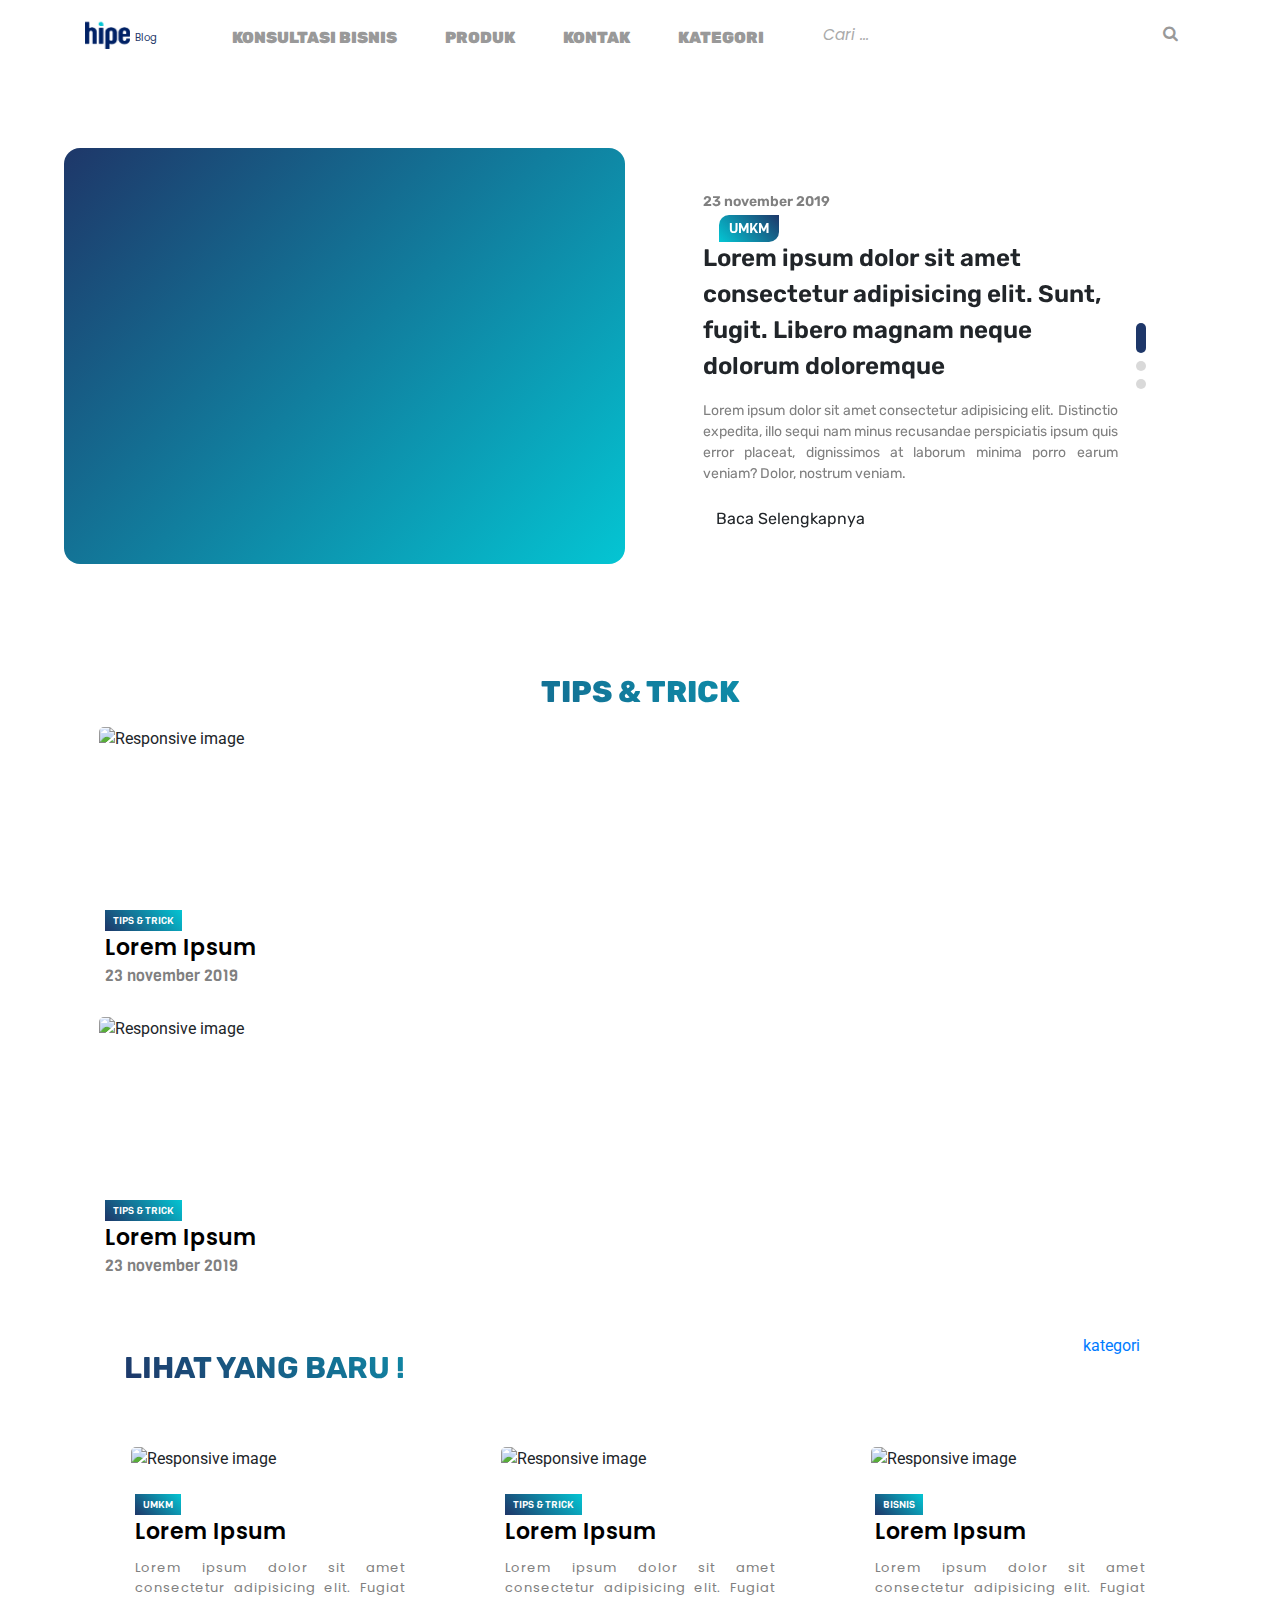
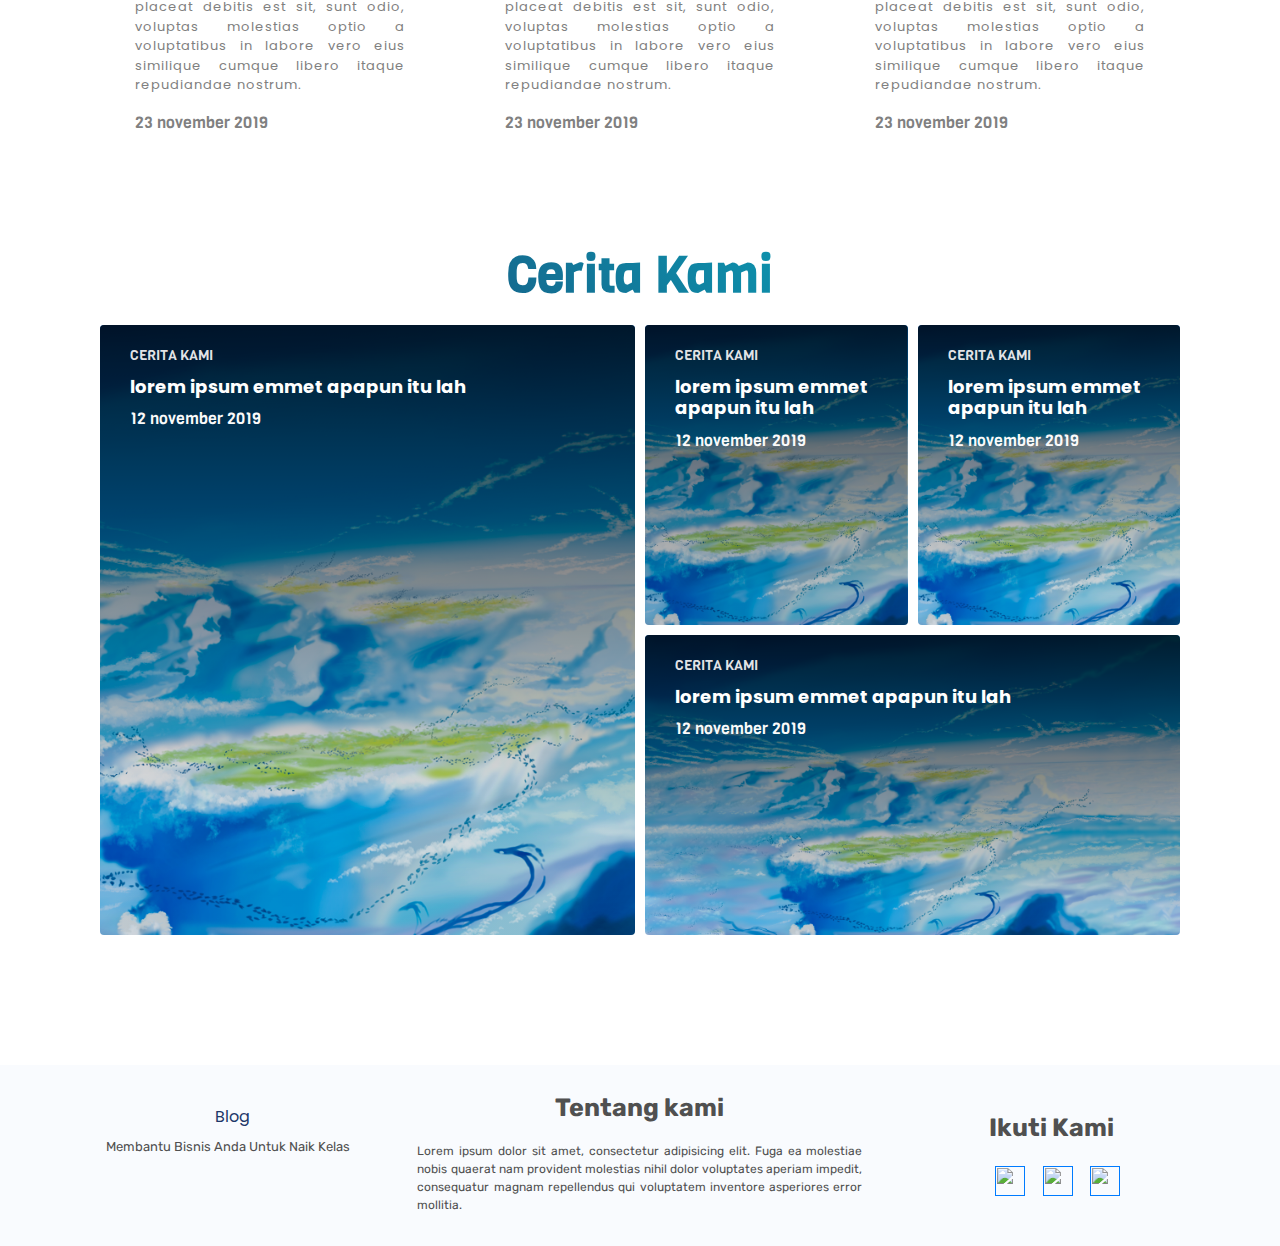
==== index.html @ a01828e9 "Pertama di push" ====
<!DOCTYPE html>
<html lang="en">

<head>
    <!-- Required meta tags -->
    <meta charset="utf-8" />
    <meta name="viewport" content="width=device-width, initial-scale=1, shrink-to-fit=no" /> <!-- Bootstrap CSS -->
    <link rel="stylesheet" href="CSS/bootstrap.min.css">
    <link rel="stylesheet" href="CSS/style.css" />
    <link rel="stylesheet"
        href="https://cdnjs.cloudflare.com/ajax/libs/material-design-icons/3.0.1/iconfont/material-icons.min.css">
    <link rel="stylesheet" href="css/owl.carousel.css">
    <link rel="stylesheet" href="https://stackpath.bootstrapcdn.com/font-awesome/4.7.0/css/font-awesome.min.css">
    <link rel="stylesheet" href="css/aos.css" />

    <title>Hello, world!</title>
</head>

<body>
    <!--Start navbar-->
    <nav class="navbar navbar-expand-lg bg-white fixed-top">
        <div class="container"> <a class="navbar-brand align-self-md-center" href="https://hipe.id/"> <img
                    src="IMG/hipe.id.png" width="45" height="30" class="d-inline-block align-top" alt="" /> <span
                    id="brand">Blog</span> </a> <!-- harus di cross cek-->
            <div class="navbar-toggler" data-toggle="collapse" data-target="#navbarNavDropdown"
                aria-controls="navbarNavDropdown" aria-expanded="false" aria-label="Toggle navigation">
                <div id="nav-icon3"> <span></span> <span></span> <span></span> <span></span> </div>
            </div> <!-- harus di cross cek-->
            <div class="collapse navbar-collapse" id="navbarNavDropdown">
                <ul class="navbar-nav mx-auto order-0 order-lg-0 mt-2">
                    <li class="nav-item"> <a class="nav-link" href="https://hipe.id/contact.html">Konsultasi bisnis
                            <span class="sr-only">(current)</span></a> </li>
                    <li class="nav-item"> <a class="nav-link " href="https://hipe.id/product.html">Produk</a> </li>
                    <li class="nav-item"> <a class="nav-link" href="https://hipe.id/contact.html">Kontak</a> </li>
                    <li class="nav-item dropdown">
                        <div id="navbar"> <a class="nav-link menu" href="#" id="navbarDropdownMenuLink " role="button"
                                data-toggle="dropdown" aria-haspopup="true" aria-expanded="false">Kategori </a>
                            <div class="dropdown-menu rounded-0 dropdown-menu-left"
                                aria-labelledby="navbarDropdownMenuLink"> <a class="dropdown-item"
                                    href="page_not_found.html">Event</a> <a class="dropdown-item"
                                    href="page_not_found.html">Cerita Kami</a> <a class="dropdown-item"
                                    href="page_not_found.html">Umkm</a> <a class="dropdown-item"
                                    href="page.html">Bisnis</a> <a class="dropdown-item"
                                    href="page_not_found.html">keuangan</a> <a class="dropdown-item"
                                    href="page_not_found.html">legal</a> <a class="dropdown-item"
                                    href="page_not_found.html">Digital</a> <a class="dropdown-item"
                                    href="page_not_found.html">tips & trick</a> </div>
                        </div>
                    </li>
                </ul>
                <form>
                    <div class="p-1 rounded rounded-pill ml-lg-n5 order-1 order-lg-0 " id="search">
                        <div class="input-group"> <input type="search" placeholder="Cari ..."
                                aria-describedby="button-addon1" class="form-control border-0 bg-white">
                            <div class="input-group-append"> <button id="button-addon1" type="submit"
                                    class="btn btn-link text-primary"><i class="fa fa-search"></i></button> </div>
                        </div>
                    </div>
                </form>
            </div>
        </div>
    </nav>
    <!--End Navbar-->
    <!--Return to top--> <a href="javascript:" id="return-to-top"><i class="fa fa-sort-up"></i></a>
    <!--end to top-->
    <!--Start Carousel-->
    <div class="contener">
        <div class="row">
            <div class="col-md-12">
                <div class="slider slid ml-lg-5 ml-md-5 mr-lg-5 mr-md-5 mt-0 py-lg-5">
                    <div class="row" id="tengah">
                        <div class="col-md-6 ml-lg-5 ml-md-5">
                            <!--Gambar-->
                            <div class="imgContainer ml-lg-n5 mt-lg-0 mt-md-0 ml-md-n5 mt-n5">
                                <div class="image"> <img src="img/Avatar.png" alt=""> </div>
                                <div class="image"> <img src="img/Avatar Blue.png" alt=""> </div>
                                <div class="image"> <img src="img/Logo.png" alt=""> </div>
                            </div>
                        </div>
                        <div class="col-md-5 ">
                            <!--carousel-->
                            <div id="productSlider" class="carousel slide carousel-slide pr-lg-5 py-lg-0 py-4 "
                                data-ride="carousel">
                                <div class="carousel-inner">
                                    <div class="carousel-item active" data-interval="3000">
                                        <!--content-->
                                        <div class="content">
                                            <div class="date"> 23 november 2019 </div> <a href="#"
                                                class="category ml-3"> Umkm </a>
                                            <div class="title"> Lorem ipsum dolor sit amet consectetur adipisicing elit.
                                                Sunt, fugit. Libero magnam neque dolorum doloremque </div>
                                            <div class="desc"> Lorem ipsum dolor sit amet consectetur adipisicing elit.
                                                Distinctio expedita, illo sequi nam minus recusandae perspiciatis ipsum
                                                quis error placeat, dignissimos at laborum minima porro earum veniam?
                                                Dolor, nostrum veniam. </div>
                                        </div>
                                        <div class="d-flex"> <button class="btn readMoreBtn">Baca Selengkapnya</button>
                                        </div>
                                    </div>
                                    <div class="carousel-item " data-interval="3000">
                                        <!--content-->
                                        <div class="content">
                                            <div class="date"> 23 november 2019 </div> <a href="#" class="category">
                                                Cerita kami </a>
                                            <div class="title"> lorem ipsum </div>
                                            <div class="desc"> Lorem ipsum dolor sit amet consectetur adipisicing elit.
                                                Distinctio expedita, illo sequi nam minus recusandae perspiciatis ipsum
                                                quis error placeat, dignissimos at laborum minima porro earum veniam?
                                                Dolor, nostrum veniam. </div>
                                        </div>
                                        <div class="d-flex"> <button class="btn readMoreBtn">Baca Selengkapnya</button>
                                        </div>
                                    </div>
                                    <div class="carousel-item" data-interval="3000">
                                        <!--content-->
                                        <div class="content">
                                            <div class="date"> 23 november 2019 </div> <a href="#" class="category">
                                                tips & trick </a>
                                            <div class="title"> lorem ipsum </div>
                                            <div class="desc"> Lorem ipsum dolor sit amet consectetur adipisicing elit.
                                                Distinctio expedita, illo sequi nam minus recusandae perspiciatis ipsum
                                                quis error placeat, dignissimos at laborum minima porro earum veniam?
                                                Dolor, nostrum veniam. </div>
                                        </div>
                                        <div class="d-flex"> <button class="btn readMoreBtn">Baca Selengkapnya</button>
                                        </div>
                                    </div>
                                </div>
                                <ol class="carousel-indicators indicators">
                                    <li data-target="#productSlider" data-slide-to="0" class="active"></li>
                                    <li data-target="#productSlider" data-slide-to="1"></li>
                                    <li data-target="#productSlider" data-slide-to="2"></li>
                                </ol>
                            </div>
                        </div>
                    </div>
                </div>
            </div>
        </div>
    </div>
    <!--End Carousel-->
    <!--Tips & Trick-->
    <div class="container">
        <div class="row mt-3">
            <div class="col">
                <h1 id="tips">Tips & Trick</h1>
            </div>
        </div>
        <div class="row ">
            <div class="owl-carousel">
                <div class="col">
                    <div class="card border-0 mt-4 mb-2 mx-auto" style="width: 18rem;"> <img src="img/Avatar Blue.png"
                            class="card-img-top rounded" style=" height: 160px;" alt="Responsive image">
                        <div class="card-body">
                            <div class="row">
                                <div class="container"> <a href="#" class="category">Tips & Trick</a> </div>
                            </div>
                            <div class="row">
                                <div class="container"> <a href="#" class="judul mt-2">Lorem Ipsum</a>
                                    <!--<p class="des" max="55">Lorem ipsum dolor sit amet consectetur adipisicing elit. Fugiat placeat debitis est sit, sunt odio, voluptas molestias optio a voluptatibus in labore vero eius similique cumque libero itaque repudiandae nostrum. </p>-->
                                </div>
                            </div>
                            <div class="row">
                                <div class="col">
                                    <div class="tanggal">23 november 2019</div>
                                </div>
                            </div>
                        </div>
                    </div>
                </div>
                <div class="col">
                    <div class="card border-0 mt-4 mx-auto" style="width: 18rem;"> <img src="img/1006753.png"
                            class="card-img-top rounded" style=" height: 160px;" alt="Responsive image">
                        <div class="card-body">
                            <div class="row">
                                <div class="container"> <a href="#" class="category">Tips & Trick</a> </div>
                            </div>
                            <div class="row">
                                <div class="container"> <a href="#" class="judul mt-2">Lorem Ipsum</a>
                                    <!--<p class="des" max="55">Lorem ipsum dolor sit amet consectetur adipisicing elit. Fugiat placeat debitis est sit, sunt odio, voluptas molestias optio a voluptatibus in labore vero eius similique cumque libero itaque repudiandae nostrum. </p>-->
                                </div>
                            </div>
                            <div class="row">
                                <div class="col">
                                    <div class="tanggal">23 november 2019</div>
                                </div>
                            </div>
                        </div>
                    </div>
                </div>
            </div>
        </div>
    </div>
    <!--Start Artikel Terbaru-->
    <!--Artikel Terbaru-->
    <div class="bungkus mt-n5">
        <div class="container">
            <div class="row ml-md-4 ">
                <div class="col-md-6 col-sm-12">
                    <h1 id="baru" style="text-transform:uppercase">Lihat Yang baru !</h1>
                </div>
            </div>
            <div class="row mr-md-4">
                <div class="col-md-6 offset-md-6 col-sm-12 ">
                    <ul class="nav justify-content-end " id="terbaru" role="tablist">
                        <li class="nav-item dropdown "> <a class="nav-link" id="navbarDropdown" data-toggle="dropdown"
                                href="#" role="button" aria-haspopup="true" aria-expanded="false"> kategori </a>
                            <div class="dropdown-menu dropdown-menu-right rounded-0" aria-labelledby="navbarDropdown">
                                <a class="dropdown-item" data-toggle="tab" id="all-drop" href="#all" role="tab"
                                    aria-selected="true">All</a> <a class="dropdown-item" data-toggle="tab"
                                    id="event-drop" href="#event" role="tab" aria-selected="false">Event</a> <a
                                    class="dropdown-item" data-toggle="tab" id="cerita-drop" href="#cerita-kami"
                                    role="tab" aria-selected="false">Cerita Kami</a> <a class="dropdown-item"
                                    data-toggle="tab" id="umkm-drop" href="#umkm" role="tab"
                                    aria-selected="false">Umkm</a> <a class="dropdown-item" data-toggle="tab"
                                    id="bisnis-drop" href="#bisnis" role="tab" aria-selected="false">Bisnis</a> <a
                                    class="dropdown-item" data-toggle="tab" id="keuangan-drop" href="#keuangan"
                                    role="tab" aria-selected="false">keuangan</a> <a class="dropdown-item"
                                    data-toggle="tab" id="legal-drop" href="#legal" role="tab"
                                    aria-selected="false">legal</a> <a class="dropdown-item" data-toggle="tab"
                                    id="digital-drop" href="#digital" role="tab" aria-selected="false">Digital</a> <a
                                    class="dropdown-item" data-toggle="tab" id="tips-drop" href="#tips-trick" role="tab"
                                    aria-selected="false">tips & trick</a> </div>
                        </li>
                    </ul>
                </div>
            </div>
            <div class="row no-gutters">
                <div class="tab-content" id="pills-tabContent">
                    <div class="tab-pane fade show active" id="all" role="tabpanel">
                        <div class="card-deck mt-5 mx-sm-auto">
                            <div class="col-lg-4 col-md-12 col-sm-12 mt-5 mt-lg-0">
                                <div class="card border-0 mt-sm-5" data-aos="fade-up"
                                    data-aos-anchor-placement="top-bottom"> <img src="img/1006753.png"
                                        class="card-img-top rounded" alt="Responsive image">
                                    <div class="card-body">
                                        <div class="row">
                                            <div class="container"> <a href="#" class="category">UMKM</a> </div>
                                        </div>
                                        <div class="row">
                                            <div class="container"> <a href="#" class="judul mt-2">Lorem Ipsum</a>
                                                <p class="deskripsi" max="55">Lorem ipsum dolor sit amet consectetur
                                                    adipisicing elit. Fugiat placeat debitis est sit, sunt odio,
                                                    voluptas molestias optio a voluptatibus in labore vero eius
                                                    similique cumque libero itaque repudiandae nostrum. </p>
                                            </div>
                                        </div>
                                        <div class="row">
                                            <div class="col">
                                                <div class="tanggal">23 november 2019</div>
                                            </div>
                                        </div>
                                    </div>
                                </div>
                            </div>
                            <div class="col-lg-4 col-md-12 col-sm-12 mt-5 mt-lg-0">
                                <div class="card border-0 mt-sm-5" data-aos="fade-up"
                                    data-aos-anchor-placement="top-bottom"> <img src="img/1006753.png"
                                        class="card-img-top rounded" alt="Responsive image">
                                    <div class="card-body">
                                        <div class="row">
                                            <div class="container"> <a href="#" class="category">Tips & Trick</a> </div>
                                        </div>
                                        <div class="row">
                                            <div class="container"> <a href="#" class="judul mt-2">Lorem Ipsum</a>
                                                <p class="deskripsi" max="55">Lorem ipsum dolor sit amet consectetur
                                                    adipisicing elit. Fugiat placeat debitis est sit, sunt odio,
                                                    voluptas molestias optio a voluptatibus in labore vero eius
                                                    similique cumque libero itaque repudiandae nostrum. </p>
                                            </div>
                                        </div>
                                        <div class="row">
                                            <div class="col">
                                                <div class="tanggal">23 november 2019</div>
                                            </div>
                                        </div>
                                    </div>
                                </div>
                            </div>
                            <div class="col-lg-4 col-md-12 col-sm-12 mt-5 mt-lg-0">
                                <div class="card border-0 mt-sm-5" data-aos="fade-up"
                                    data-aos-anchor-placement="top-bottom"> <img src="img/1006753.png"
                                        class="card-img-top rounded" alt="Responsive image">
                                    <div class="card-body">
                                        <div class="row">
                                            <div class="container"> <a href="#" class="category">BISNIS</a> </div>
                                        </div>
                                        <div class="row">
                                            <div class="container"> <a href="#" class="judul mt-2">Lorem Ipsum</a>
                                                <p class="deskripsi" max="55">Lorem ipsum dolor sit amet consectetur
                                                    adipisicing elit. Fugiat placeat debitis est sit, sunt odio,
                                                    voluptas molestias optio a voluptatibus in labore vero eius
                                                    similique cumque libero itaque repudiandae nostrum. </p>
                                            </div>
                                        </div>
                                        <div class="row">
                                            <div class="col">
                                                <div class="tanggal">23 november 2019</div>
                                            </div>
                                        </div>
                                    </div>
                                </div>
                            </div>
                        </div>
                    </div>
                    <div class="tab-pane fade" id="event" role="tabpanel">
                        <div class="card-deck mt-5 mx-sm-auto mx-md-auto">
                            <div class="col-lg-4 col-md-12 col-sm-12 mt-5 mt-lg-0">
                                <div class="card border-0 mt-sm-5" data-aos="fade-up"
                                    data-aos-anchor-placement="top-bottom"> <img src="img/1006753.png"
                                        class="card-img-top rounded" alt="Responsive image">
                                    <div class="card-body">
                                        <div class="row">
                                            <div class="container"> <a href="#" class="category">Event</a> </div>
                                        </div>
                                        <div class="row">
                                            <div class="container"> <a href="#" class="judul mt-2">Lorem Ipsum</a>
                                                <p class="deskripsi" max="55">Lorem ipsum dolor sit amet consectetur
                                                    adipisicing elit. Fugiat placeat debitis est sit, sunt odio,
                                                    voluptas molestias optio a voluptatibus in labore vero eius
                                                    similique cumque libero itaque repudiandae nostrum. </p>
                                            </div>
                                        </div>
                                        <div class="row">
                                            <div class="col">
                                                <div class="tanggal">23 november 2019</div>
                                            </div>
                                        </div>
                                    </div>
                                </div>
                            </div>
                            <div class="col-lg-4 col-md-12 col-sm-12 mt-5 mt-lg-0">
                                <div class="card border-0 mt-sm-5" data-aos="fade-up"
                                    data-aos-anchor-placement="top-bottom"> <img src="img/1006753.png"
                                        class="card-img-top rounded" alt="Responsive image">
                                    <div class="card-body">
                                        <div class="row">
                                            <div class="container"> <a href="#" class="category">Event</a> </div>
                                        </div>
                                        <div class="row">
                                            <div class="container"> <a href="#" class="judul mt-2">Lorem Ipsum</a>
                                                <p class="deskripsi" max="55">Lorem ipsum dolor sit amet consectetur
                                                    adipisicing elit. Fugiat placeat debitis est sit, sunt odio,
                                                    voluptas molestias optio a voluptatibus in labore vero eius
                                                    similique cumque libero itaque repudiandae nostrum. </p>
                                            </div>
                                        </div>
                                        <div class="row">
                                            <div class="col">
                                                <div class="tanggal">23 november 2019</div>
                                            </div>
                                        </div>
                                    </div>
                                </div>
                            </div>
                            <div class="col-lg-4 col-md-12 col-sm-12 mt-5 mt-lg-0">
                                <div class="card border-0 mt-sm-5" data-aos="fade-up"
                                    data-aos-anchor-placement="top-bottom"> <img src="img/1006753.png"
                                        class="card-img-top rounded" alt="Responsive image">
                                    <div class="card-body">
                                        <div class="row">
                                            <div class="container"> <a href="#" class="category">Event</a> </div>
                                        </div>
                                        <div class="row">
                                            <div class="container"> <a href="#" class="judul mt-2">Lorem Ipsum</a>
                                                <p class="deskripsi" max="55">Lorem ipsum dolor sit amet consectetur
                                                    adipisicing elit. Fugiat placeat debitis est sit, sunt odio,
                                                    voluptas molestias optio a voluptatibus in labore vero eius
                                                    similique cumque libero itaque repudiandae nostrum. </p>
                                            </div>
                                        </div>
                                        <div class="row">
                                            <div class="col">
                                                <div class="tanggal">23 november 2019</div>
                                            </div>
                                        </div>
                                    </div>
                                </div>
                            </div>
                        </div>
                    </div>
                    <div class="tab-pane fade" id="cerita-kami" role="tabpanel">
                        <div class="card-deck mt-5 mx-sm-auto">
                            <div class="col-lg-4 col-md-12 col-sm-12 mt-5 mt-lg-0">
                                <div class="card border-0 mt-sm-5" data-aos="fade-up"
                                    data-aos-anchor-placement="top-bottom"> <img src="img/1006753.png"
                                        class="card-img-top rounded" alt="Responsive image">
                                    <div class="card-body">
                                        <div class="row">
                                            <div class="container"> <a href="#" class="category">Cerita Kami</a> </div>
                                        </div>
                                        <div class="row">
                                            <div class="container"> <a href="#" class="judul mt-2">Lorem Ipsum</a>
                                                <p class="deskripsi" max="55">Lorem ipsum dolor sit amet consectetur
                                                    adipisicing elit. Fugiat placeat debitis est sit, sunt odio,
                                                    voluptas molestias optio a voluptatibus in labore vero eius
                                                    similique cumque libero itaque repudiandae nostrum. </p>
                                            </div>
                                        </div>
                                        <div class="row">
                                            <div class="col">
                                                <div class="tanggal">23 november 2019</div>
                                            </div>
                                        </div>
                                    </div>
                                </div>
                            </div>
                            <div class="col-lg-4 col-md-12 col-sm-12 mt-5 mt-lg-0">
                                <div class="card border-0 mt-sm-5" data-aos="fade-up"
                                    data-aos-anchor-placement="top-bottom"> <img src="img/1006753.png"
                                        class="card-img-top rounded" alt="Responsive image">
                                    <div class="card-body">
                                        <div class="row">
                                            <div class="container"> <a href="#" class="category">Cerita Kami</a> </div>
                                        </div>
                                        <div class="row">
                                            <div class="container"> <a href="#" class="judul mt-2">Lorem Ipsum</a>
                                                <p class="deskripsi" max="55">Lorem ipsum dolor sit amet consectetur
                                                    adipisicing elit. Fugiat placeat debitis est sit, sunt odio,
                                                    voluptas molestias optio a voluptatibus in labore vero eius
                                                    similique cumque libero itaque repudiandae nostrum. </p>
                                            </div>
                                        </div>
                                        <div class="row">
                                            <div class="col">
                                                <div class="tanggal">23 november 2019</div>
                                            </div>
                                        </div>
                                    </div>
                                </div>
                            </div>
                            <div class="col-lg-4 col-md-12 col-sm-12 mt-5 mt-lg-0">
                                <div class="card border-0 mt-sm-5" data-aos="fade-up"
                                    data-aos-anchor-placement="top-bottom"> <img src="img/1006753.png"
                                        class="card-img-top rounded" alt="Responsive image">
                                    <div class="card-body">
                                        <div class="row">
                                            <div class="container"> <a href="#" class="category">Cerita Kami</a> </div>
                                        </div>
                                        <div class="row">
                                            <div class="container"> <a href="#" class="judul mt-2">Lorem Ipsum</a>
                                                <p class="deskripsi" max="55">Lorem ipsum dolor sit amet consectetur
                                                    adipisicing elit. Fugiat placeat debitis est sit, sunt odio,
                                                    voluptas molestias optio a voluptatibus in labore vero eius
                                                    similique cumque libero itaque repudiandae nostrum. </p>
                                            </div>
                                        </div>
                                        <div class="row">
                                            <div class="col">
                                                <div class="tanggal">23 november 2019</div>
                                            </div>
                                        </div>
                                    </div>
                                </div>
                            </div>
                        </div>
                    </div>
                    <div class="tab-pane fade" id="umkm" role="tabpanel">
                        <div class="card-deck mt-5 mx-sm-auto">
                            <div class="col-lg-4 col-md-12 col-sm-12 mt-5 mt-lg-0">
                                <div class="card border-0 mt-sm-5" data-aos="fade-up"
                                    data-aos-anchor-placement="top-bottom"> <img src="img/1006753.png"
                                        class="card-img-top rounded" alt="Responsive image">
                                    <div class="card-body">
                                        <div class="row">
                                            <div class="container"> <a href="#" class="category">umkm</a> </div>
                                        </div>
                                        <div class="row">
                                            <div class="container"> <a href="#" class="judul mt-2">Lorem Ipsum</a>
                                                <p class="deskripsi" max="55">Lorem ipsum dolor sit amet consectetur
                                                    adipisicing elit. Fugiat placeat debitis est sit, sunt odio,
                                                    voluptas molestias optio a voluptatibus in labore vero eius
                                                    similique cumque libero itaque repudiandae nostrum. </p>
                                            </div>
                                        </div>
                                        <div class="row">
                                            <div class="col">
                                                <div class="tanggal">23 november 2019</div>
                                            </div>
                                        </div>
                                    </div>
                                </div>
                            </div>
                            <div class="col-lg-4 col-md-12 col-sm-12 mt-5 mt-lg-0">
                                <div class="card border-0 mt-sm-5" data-aos="fade-up"
                                    data-aos-anchor-placement="top-bottom"> <img src="img/1006753.png"
                                        class="card-img-top rounded" alt="Responsive image">
                                    <div class="card-body">
                                        <div class="row">
                                            <div class="container"> <a href="#" class="category">umkm</a> </div>
                                        </div>
                                        <div class="row">
                                            <div class="container"> <a href="#" class="judul mt-2">Lorem Ipsum</a>
                                                <p class="deskripsi" max="55">Lorem ipsum dolor sit amet consectetur
                                                    adipisicing elit. Fugiat placeat debitis est sit, sunt odio,
                                                    voluptas molestias optio a voluptatibus in labore vero eius
                                                    similique cumque libero itaque repudiandae nostrum. </p>
                                            </div>
                                        </div>
                                        <div class="row">
                                            <div class="col">
                                                <div class="tanggal">23 november 2019</div>
                                            </div>
                                        </div>
                                    </div>
                                </div>
                            </div>
                            <div class="col-lg-4 col-md-12 col-sm-12 mt-5 mt-lg-0">
                                <div class="card border-0 mt-sm-5" data-aos="fade-up"
                                    data-aos-anchor-placement="top-bottom"> <img src="img/1006753.png"
                                        class="card-img-top rounded" alt="Responsive image">
                                    <div class="card-body">
                                        <div class="row">
                                            <div class="container"> <a href="#" class="category">umkm</a> </div>
                                        </div>
                                        <div class="row">
                                            <div class="container"> <a href="#" class="judul mt-2">Lorem Ipsum</a>
                                                <p class="deskripsi" max="55">Lorem ipsum dolor sit amet consectetur
                                                    adipisicing elit. Fugiat placeat debitis est sit, sunt odio,
                                                    voluptas molestias optio a voluptatibus in labore vero eius
                                                    similique cumque libero itaque repudiandae nostrum. </p>
                                            </div>
                                        </div>
                                        <div class="row">
                                            <div class="col">
                                                <div class="tanggal">23 november 2019</div>
                                            </div>
                                        </div>
                                    </div>
                                </div>
                            </div>
                        </div>
                    </div>
                    <div class="tab-pane fade" id="bisnis" role="tabpanel">
                        <div class="card-deck mt-5 mx-sm-auto">
                            <div class="col-lg-4 col-md-12 col-sm-12 mt-5 mt-lg-0">
                                <div class="card border-0 mt-sm-5" data-aos="fade-up"
                                    data-aos-anchor-placement="top-bottom"> <img src="img/1006753.png"
                                        class="card-img-top rounded" alt="Responsive image">
                                    <div class="card-body">
                                        <div class="row">
                                            <div class="container"> <a href="#" class="category">bisnis</a> </div>
                                        </div>
                                        <div class="row">
                                            <div class="container"> <a href="#" class="judul mt-2">Lorem Ipsum</a>
                                                <p class="deskripsi" max="55">Lorem ipsum dolor sit amet consectetur
                                                    adipisicing elit. Fugiat placeat debitis est sit, sunt odio,
                                                    voluptas molestias optio a voluptatibus in labore vero eius
                                                    similique cumque libero itaque repudiandae nostrum. </p>
                                            </div>
                                        </div>
                                        <div class="row">
                                            <div class="col">
                                                <div class="tanggal">23 november 2019</div>
                                            </div>
                                        </div>
                                    </div>
                                </div>
                            </div>
                            <div class="col-lg-4 col-md-12 col-sm-12 mt-5 mt-lg-0">
                                <div class="card border-0 mt-sm-5" data-aos="fade-up"
                                    data-aos-anchor-placement="top-bottom"> <img src="img/1006753.png"
                                        class="card-img-top rounded" alt="Responsive image">
                                    <div class="card-body">
                                        <div class="row">
                                            <div class="container"> <a href="#" class="category">bisnis</a> </div>
                                        </div>
                                        <div class="row">
                                            <div class="container"> <a href="#" class="judul mt-2">Lorem Ipsum</a>
                                                <p class="deskripsi" max="55">Lorem ipsum dolor sit amet consectetur
                                                    adipisicing elit. Fugiat placeat debitis est sit, sunt odio,
                                                    voluptas molestias optio a voluptatibus in labore vero eius
                                                    similique cumque libero itaque repudiandae nostrum. </p>
                                            </div>
                                        </div>
                                        <div class="row">
                                            <div class="col">
                                                <div class="tanggal">23 november 2019</div>
                                            </div>
                                        </div>
                                    </div>
                                </div>
                            </div>
                            <div class="col-lg-4 col-md-12 col-sm-12 mt-5 mt-lg-0">
                                <div class="card border-0 mt-sm-5" data-aos="fade-up"
                                    data-aos-anchor-placement="top-bottom"> <img src="img/1006753.png"
                                        class="card-img-top rounded" alt="Responsive image">
                                    <div class="card-body">
                                        <div class="row">
                                            <div class="container"> <a href="#" class="category">bisnis</a> </div>
                                        </div>
                                        <div class="row">
                                            <div class="container"> <a href="#" class="judul mt-2">Lorem Ipsum</a>
                                                <p class="deskripsi" max="55">Lorem ipsum dolor sit amet consectetur
                                                    adipisicing elit. Fugiat placeat debitis est sit, sunt odio,
                                                    voluptas molestias optio a voluptatibus in labore vero eius
                                                    similique cumque libero itaque repudiandae nostrum. </p>
                                            </div>
                                        </div>
                                        <div class="row">
                                            <div class="col">
                                                <div class="tanggal">23 november 2019</div>
                                            </div>
                                        </div>
                                    </div>
                                </div>
                            </div>
                        </div>
                    </div>
                    <div class="tab-pane fade" id="keuangan" role="tabpanel">
                        <div class="card-deck mt-5 mx-sm-auto">
                            <div class="col-lg-4 col-md-12 col-sm-12 mt-5 mt-lg-0">
                                <div class="card border-0 mt-sm-5" data-aos="fade-up"
                                    data-aos-anchor-placement="top-bottom"> <img src="img/1006753.png"
                                        class="card-img-top rounded" alt="Responsive image">
                                    <div class="card-body">
                                        <div class="row">
                                            <div class="container"> <a href="#" class="category">keuangan</a> </div>
                                        </div>
                                        <div class="row">
                                            <div class="container"> <a href="#" class="judul mt-2">Lorem Ipsum</a>
                                                <p class="deskripsi" max="55">Lorem ipsum dolor sit amet consectetur
                                                    adipisicing elit. Fugiat placeat debitis est sit, sunt odio,
                                                    voluptas molestias optio a voluptatibus in labore vero eius
                                                    similique cumque libero itaque repudiandae nostrum. </p>
                                            </div>
                                        </div>
                                        <div class="row">
                                            <div class="col">
                                                <div class="tanggal">23 november 2019</div>
                                            </div>
                                        </div>
                                    </div>
                                </div>
                            </div>
                            <div class="col-lg-4 col-md-12 col-sm-12 mt-5 mt-lg-0">
                                <div class="card border-0 mt-sm-5" data-aos="fade-up"
                                    data-aos-anchor-placement="top-bottom"> <img src="img/1006753.png"
                                        class="card-img-top rounded" alt="Responsive image">
                                    <div class="card-body">
                                        <div class="row">
                                            <div class="container"> <a href="#" class="category">keuangan</a> </div>
                                        </div>
                                        <div class="row">
                                            <div class="container"> <a href="#" class="judul mt-2">Lorem Ipsum</a>
                                                <p class="deskripsi" max="55">Lorem ipsum dolor sit amet consectetur
                                                    adipisicing elit. Fugiat placeat debitis est sit, sunt odio,
                                                    voluptas molestias optio a voluptatibus in labore vero eius
                                                    similique cumque libero itaque repudiandae nostrum. </p>
                                            </div>
                                        </div>
                                        <div class="row">
                                            <div class="col">
                                                <div class="tanggal">23 november 2019</div>
                                            </div>
                                        </div>
                                    </div>
                                </div>
                            </div>
                            <div class="col-lg-4 col-md-12 col-sm-12 mt-5 mt-lg-0">
                                <div class="card border-0 mt-sm-5" data-aos="fade-up"
                                    data-aos-anchor-placement="top-bottom"> <img src="img/1006753.png"
                                        class="card-img-top rounded" alt="Responsive image">
                                    <div class="card-body">
                                        <div class="row">
                                            <div class="container"> <a href="#" class="category">keuangan</a> </div>
                                        </div>
                                        <div class="row">
                                            <div class="container"> <a href="#" class="judul mt-2">Lorem Ipsum</a>
                                                <p class="deskripsi" max="55">Lorem ipsum dolor sit amet consectetur
                                                    adipisicing elit. Fugiat placeat debitis est sit, sunt odio,
                                                    voluptas molestias optio a voluptatibus in labore vero eius
                                                    similique cumque libero itaque repudiandae nostrum. </p>
                                            </div>
                                        </div>
                                        <div class="row">
                                            <div class="col">
                                                <div class="tanggal">23 november 2019</div>
                                            </div>
                                        </div>
                                    </div>
                                </div>
                            </div>
                        </div>
                    </div>
                    <div class="tab-pane fade" id="legal" role="tabpanel">
                        <div class="card-deck mt-5 mx-sm-auto">
                            <div class="col-lg-4 col-md-12 col-sm-12 mt-5 mt-lg-0">
                                <div class="card border-0 mt-sm-5" data-aos="fade-up"
                                    data-aos-anchor-placement="top-bottom"> <img src="img/1006753.png"
                                        class="card-img-top rounded" alt="Responsive image">
                                    <div class="card-body">
                                        <div class="row">
                                            <div class="container"> <a href="#" class="category">legal</a> </div>
                                        </div>
                                        <div class="row">
                                            <div class="container"> <a href="#" class="judul mt-2">Lorem Ipsum</a>
                                                <p class="deskripsi" max="55">Lorem ipsum dolor sit amet consectetur
                                                    adipisicing elit. Fugiat placeat debitis est sit, sunt odio,
                                                    voluptas molestias optio a voluptatibus in labore vero eius
                                                    similique cumque libero itaque repudiandae nostrum. </p>
                                            </div>
                                        </div>
                                        <div class="row">
                                            <div class="col">
                                                <div class="tanggal">23 november 2019</div>
                                            </div>
                                        </div>
                                    </div>
                                </div>
                            </div>
                            <div class="col-lg-4 col-md-12 col-sm-12 mt-5 mt-lg-0">
                                <div class="card border-0 mt-sm-5" data-aos="fade-up"
                                    data-aos-anchor-placement="top-bottom"> <img src="img/1006753.png"
                                        class="card-img-top rounded" alt="Responsive image">
                                    <div class="card-body">
                                        <div class="row">
                                            <div class="container"> <a href="#" class="category">legal</a> </div>
                                        </div>
                                        <div class="row">
                                            <div class="container"> <a href="#" class="judul mt-2">Lorem Ipsum</a>
                                                <p class="deskripsi" max="55">Lorem ipsum dolor sit amet consectetur
                                                    adipisicing elit. Fugiat placeat debitis est sit, sunt odio,
                                                    voluptas molestias optio a voluptatibus in labore vero eius
                                                    similique cumque libero itaque repudiandae nostrum. </p>
                                            </div>
                                        </div>
                                        <div class="row">
                                            <div class="col">
                                                <div class="tanggal">23 november 2019</div>
                                            </div>
                                        </div>
                                    </div>
                                </div>
                            </div>
                            <div class="col-lg-4 col-md-12 col-sm-12 mt-5 mt-lg-0">
                                <div class="card border-0 mt-sm-5" data-aos="fade-up"
                                    data-aos-anchor-placement="top-bottom"> <img src="img/1006753.png"
                                        class="card-img-top rounded" alt="Responsive image">
                                    <div class="card-body">
                                        <div class="row">
                                            <div class="container"> <a href="#" class="category">legal</a> </div>
                                        </div>
                                        <div class="row">
                                            <div class="container"> <a href="#" class="judul mt-2">Lorem Ipsum</a>
                                                <p class="deskripsi" max="55">Lorem ipsum dolor sit amet consectetur
                                                    adipisicing elit. Fugiat placeat debitis est sit, sunt odio,
                                                    voluptas molestias optio a voluptatibus in labore vero eius
                                                    similique cumque libero itaque repudiandae nostrum. </p>
                                            </div>
                                        </div>
                                        <div class="row">
                                            <div class="col">
                                                <div class="tanggal">23 november 2019</div>
                                            </div>
                                        </div>
                                    </div>
                                </div>
                            </div>
                        </div>
                    </div>
                    <div class="tab-pane fade" id="digital" role="tabpanel">
                        <div class="card-deck mt-5 mx-sm-auto">
                            <div class="col-lg-4 col-md-12 col-sm-12 mt-5 mt-lg-0">
                                <div class="card border-0 mt-sm-5" data-aos="fade-up"
                                    data-aos-anchor-placement="top-bottom"> <img src="img/1006753.png"
                                        class="card-img-top rounded" alt="Responsive image">
                                    <div class="card-body">
                                        <div class="row">
                                            <div class="container"> <a href="#" class="category">Digital</a> </div>
                                        </div>
                                        <div class="row">
                                            <div class="container"> <a href="#" class="judul mt-2">Lorem Ipsum</a>
                                                <p class="deskripsi" max="55">Lorem ipsum dolor sit amet consectetur
                                                    adipisicing elit. Fugiat placeat debitis est sit, sunt odio,
                                                    voluptas molestias optio a voluptatibus in labore vero eius
                                                    similique cumque libero itaque repudiandae nostrum. </p>
                                            </div>
                                        </div>
                                        <div class="row">
                                            <div class="col">
                                                <div class="tanggal">23 november 2019</div>
                                            </div>
                                        </div>
                                    </div>
                                </div>
                            </div>
                            <div class="col-lg-4 col-md-12 col-sm-12 mt-5 mt-lg-0">
                                <div class="card border-0 mt-sm-5" data-aos="fade-up"
                                    data-aos-anchor-placement="top-bottom"> <img src="img/1006753.png"
                                        class="card-img-top rounded" alt="Responsive image">
                                    <div class="card-body">
                                        <div class="row">
                                            <div class="container"> <a href="#" class="category">Digital</a> </div>
                                        </div>
                                        <div class="row">
                                            <div class="container"> <a href="#" class="judul mt-2">Lorem Ipsum</a>
                                                <p class="deskripsi" max="55">Lorem ipsum dolor sit amet consectetur
                                                    adipisicing elit. Fugiat placeat debitis est sit, sunt odio,
                                                    voluptas molestias optio a voluptatibus in labore vero eius
                                                    similique cumque libero itaque repudiandae nostrum. </p>
                                            </div>
                                        </div>
                                        <div class="row">
                                            <div class="col">
                                                <div class="tanggal">23 november 2019</div>
                                            </div>
                                        </div>
                                    </div>
                                </div>
                            </div>
                            <div class="col-lg-4 col-md-12 col-sm-12 mt-5 mt-lg-0">
                                <div class="card border-0 mt-sm-5" data-aos="fade-up"
                                    data-aos-anchor-placement="top-bottom"> <img src="img/1006753.png"
                                        class="card-img-top rounded" alt="Responsive image">
                                    <div class="card-body">
                                        <div class="row">
                                            <div class="container"> <a href="#" class="category">Digital</a> </div>
                                        </div>
                                        <div class="row">
                                            <div class="container"> <a href="#" class="judul mt-2">Lorem Ipsum</a>
                                                <p class="deskripsi" max="55">Lorem ipsum dolor sit amet consectetur
                                                    adipisicing elit. Fugiat placeat debitis est sit, sunt odio,
                                                    voluptas molestias optio a voluptatibus in labore vero eius
                                                    similique cumque libero itaque repudiandae nostrum. </p>
                                            </div>
                                        </div>
                                        <div class="row">
                                            <div class="col">
                                                <div class="tanggal">23 november 2019</div>
                                            </div>
                                        </div>
                                    </div>
                                </div>
                            </div>
                        </div>
                    </div>
                    <div class="tab-pane fade" id="tips-trick" role="tabpanel">
                        <div class="card-deck mt-5 mx-sm-auto">
                            <div class="col-lg-4 col-md-12 col-sm-12 mt-5 mt-lg-0">
                                <div class="card border-0 mt-sm-5" data-aos="fade-up"
                                    data-aos-anchor-placement="top-bottom"> <img src="img/1006753.png"
                                        class="card-img-top rounded" alt="Responsive image">
                                    <div class="card-body">
                                        <div class="row">
                                            <div class="container"> <a href="#" class="category">Tips & Trick</a> </div>
                                        </div>
                                        <div class="row">
                                            <div class="container"> <a href="#" class="judul mt-2">Lorem Ipsum</a>
                                                <p class="deskripsi" max="55">Lorem ipsum dolor sit amet consectetur
                                                    adipisicing elit. Fugiat placeat debitis est sit, sunt odio,
                                                    voluptas molestias optio a voluptatibus in labore vero eius
                                                    similique cumque libero itaque repudiandae nostrum. </p>
                                            </div>
                                        </div>
                                        <div class="row">
                                            <div class="col">
                                                <div class="tanggal">23 november 2019</div>
                                            </div>
                                        </div>
                                    </div>
                                </div>
                            </div>
                            <div class="col-lg-4 col-md-12 col-sm-12 mt-5 mt-lg-0">
                                <div class="card border-0 mt-sm-5" data-aos="fade-up"
                                    data-aos-anchor-placement="top-bottom"> <img src="img/1006753.png"
                                        class="card-img-top rounded" alt="Responsive image">
                                    <div class="card-body">
                                        <div class="row">
                                            <div class="container"> <a href="#" class="category">Tips & Trick</a> </div>
                                        </div>
                                        <div class="row">
                                            <div class="container"> <a href="#" class="judul mt-2">Lorem Ipsum</a>
                                                <p class="deskripsi" max="55">Lorem ipsum dolor sit amet consectetur
                                                    adipisicing elit. Fugiat placeat debitis est sit, sunt odio,
                                                    voluptas molestias optio a voluptatibus in labore vero eius
                                                    similique cumque libero itaque repudiandae nostrum. </p>
                                            </div>
                                        </div>
                                        <div class="row">
                                            <div class="col">
                                                <div class="tanggal">23 november 2019</div>
                                            </div>
                                        </div>
                                    </div>
                                </div>
                            </div>
                            <div class="col-lg-4 col-md-12 col-sm-12 mt-5 mt-lg-0">
                                <div class="card border-0 mt-sm-5" data-aos="fade-up"
                                    data-aos-anchor-placement="top-bottom"> <img src="img/1006753.png"
                                        class="card-img-top rounded" alt="Responsive image">
                                    <div class="card-body">
                                        <div class="row">
                                            <div class="container"> <a href="#" class="category">Tips & Trick</a> </div>
                                        </div>
                                        <div class="row">
                                            <div class="container"> <a href="#" class="judul mt-2">Lorem Ipsum</a>
                                                <p class="deskripsi" max="55">Lorem ipsum dolor sit amet consectetur
                                                    adipisicing elit. Fugiat placeat debitis est sit, sunt odio,
                                                    voluptas molestias optio a voluptatibus in labore vero eius
                                                    similique cumque libero itaque repudiandae nostrum. </p>
                                            </div>
                                        </div>
                                        <div class="row">
                                            <div class="col">
                                                <div class="tanggal">23 november 2019</div>
                                            </div>
                                        </div>
                                    </div>
                                </div>
                            </div>
                        </div>
                    </div>
                </div>
            </div>
        </div>
    </div>
    <!--End Artikel Terbaru-->
    <!--cerita kami-->
    <div class="bungkus">
        <div class="container mt-2">
            <div class="row justify-content-center">
                <div class="col">
                    <h1 id="hipe"> Cerita Kami</h1>
                </div>
            </div>
            <div class="row no-gutters-1">
                <div class="col-lg-6 col-md-12 col-sm-12">
                    <div class="box1">
                        <div class="image-box-full">
                            <div class="bg"
                                style="background-image: linear-gradient(to top, rgba(0, 0, 0, 0.1) 20% , rgba(0, 0, 0, 0.8)), url(IMG/1006753.png)">
                            </div>
                            <div class="card-img-overlay"> <a href="" target="_blank" rel="nofollow">
                                    <p class="card-text">CERITA KAMI</p>
                                </a> <a href="#" class="card-title" target="_blank" rel="nofollow">
                                    <h5 class="card-title">lorem ipsum emmet apapun itu lah</h5>
                                </a>
                                <h6 class="tanggal">12 november 2019</h6>
                            </div>
                        </div>
                    </div>
                </div>
                <div class="col-lg-3 col-md-6 col-sm-12">
                    <div class="box">
                        <div class="image-box-full">
                            <div class="bg"
                                style="background-image: linear-gradient(to top, rgba(0, 0, 0, 0.2) 10%, rgba(0, 0, 0, 0.8)), url(IMG/1006753.png)">
                            </div>
                            <div class="card-img-overlay"> <a href="" target="_blank" rel="nofollow">
                                    <p class="card-text">CERITA KAMI</p>
                                </a> <a href="#" class="card-title" target="_blank" rel="nofollow">
                                    <h5 class="card-title">lorem ipsum emmet apapun itu lah</h5>
                                </a>
                                <h6 class="tanggal">12 november 2019</h6>
                            </div>
                        </div>
                    </div>
                </div>
                <div class="col-lg-3 col-md-6 col-sm-12">
                    <div class="box">
                        <div class="image-box-full">
                            <div class="bg"
                                style="background-image: linear-gradient(to top, rgba(0, 0, 0, 0.1) 10%, rgba(0, 0, 0, 0.8)), url(IMG/1006753.png)">
                            </div>
                            <div class="card-img-overlay"> <a href="" target="_blank" rel="nofollow">
                                    <p class="card-text">CERITA KAMI</p>
                                </a> <a href="#" class="card-title" target="_blank" rel="nofollow">
                                    <h5 class="card-title">lorem ipsum emmet apapun itu lah</h5>
                                </a>
                                <h6 class="tanggal">12 november 2019</h6>
                            </div>
                        </div>
                    </div>
                </div>
            </div>
            <div class="row no-gutters-1">
                <div class="offset-lg-6 col-lg-6 col-md-12 col-sm-12 minus">
                    <div class="box">
                        <div class="image-box-full">
                            <div class="bg"
                                style="background-image: linear-gradient(to top, rgba(0, 0, 0, 0.1) 10%, rgba(0, 0, 0, 0.8)), url(IMG/1006753.png)">
                            </div>
                            <div class="card-img-overlay"> <a href="" target="_blank" rel="nofollow">
                                    <p class="card-text">CERITA KAMI</p>
                                </a> <a href="#" class="card-title" target="_blank" rel="nofollow">
                                    <h5 class="card-title">lorem ipsum emmet apapun itu lah</h5>
                                </a>
                                <h6 class="tanggal">12 november 2019</h6>
                            </div>
                        </div>
                    </div>
                </div>
            </div>
        </div>
    </div>
    <!--End cerita kami-->
    <!--footer-->
    <div class="footer">
        <div class="container">
            <div class="row">
                <div class="col-md-3 col-sm-12 mx-sm-auto">
                    <div class="box-logo mt-3 justify-content-sm-center"> <img class="gambar" src="img/hipe.id.png"
                            alt=""><span class="mt-0 blog">Blog</span>
                        <p class=" deskripsi-hipe mt-2">Membantu Bisnis Anda Untuk Naik Kelas</p>
                    </div>
                </div>
                <div class="col-md-5 col-sm-12 mx-sm-auto ">
                    <div class="_tentang">
                        <div class="judul">Tentang kami</div>
                        <p class="isi">Lorem ipsum dolor sit amet, consectetur adipisicing elit. Fuga ea molestiae nobis
                            quaerat nam provident molestias nihil dolor voluptates aperiam impedit, consequatur magnam
                            repellendus qui voluptatem inventore asperiores error mollitia.</p>
                    </div>
                </div>
                <div class="col-md-3 offset-1 col-sm-12 mx-sm-auto">
                    <div class="sns">
                        <div class="row">
                            <div class="col-12">
                                <div class="_ikuti"> Ikuti Kami </div>
                            </div>
                        </div>
                        <div class="row justify-content-sm-center">
                            <div class="col-lg-2 col-md-3 col-sm-1 col-xs-2"> <a href="" target="_blank"
                                    rel="nofollow"><img class=" gambar" src="img/icon/facebook.svg" alt=""></a> </div>
                            <div class="col-lg-2 col-md-3 col-sm-1 col-xs-2"> <a href="" target="_blank"
                                    rel="nofollow"><img class="gambar" src="img/icon/instagram.svg" alt=""></a> </div>
                            <div class="col-lg-2 col-md-3 col-sm-1 col-xs-2"> <a href="" target="_blank"
                                    rel="nofollow"><img class="gambar" src="img/icon/twitter.svg" alt=""></a> </div>
                        </div>
                    </div>
                </div>
            </div>
        </div>
    </div>
    <!--end footer-->
    <!-- Optional JavaScript -->
    <!-- jQuery first, then Popper.js, then Bootstrap JS -->
    <script src="js/jquery-3.4.1.min.js"></script>
    <script src="js/popper.js"></script>
    <script src="js/bootstrap.bundle.min.js"></script>
    <script src="js/aos.js"></script>
    <script>
        AOS.init();
    </script>
    <script src="JS/owl.carousel.min.js"></script>
    <script src="js/script.js"></script>
</body>

</html>
---- CSS/style.css ----
@import url("https://fonts.googleapis.com/css?family=Roboto|Roboto+Mono|Viga|Poppins|Rubik|Rubik+Mono+One&display=swap");
/** ukuran layar**/
/* color */
/*font*/
/* width */
::-webkit-scrollbar {
  width: 10px;
  height: 0px;
}

/* Track */
::-webkit-scrollbar-track {
  background: transparent;
  margin-right: 10px;
}

/* Handle */
::-webkit-scrollbar-thumb {
  background: #888;
  border-radius: 5px;
  margin-right: 5px;
}

/* Handle on hover */
::-webkit-scrollbar-thumb:hover {
  background: #555;
}

/* navbar */
.mt-0 {
  margin-top: 100px !important;
}

.navbar {
  -webkit-transition: 500ms ease;
  transition: 500ms ease;
  padding-bottom: -35px;
  padding-top: 10px;
}

.navbar .navbar-nav .nav-item {
  margin-right: 2rem;
}

.navbar .navbar-nav .nav-item .nav-link {
  font-size: 1rem;
  font-family: "Rubik", sans-serif;
  font-weight: 1000;
  -webkit-transition: 0.2s;
  transition: 0.2s;
  color: #999999;
}

.navbar .navbar-nav .nav-item .nav-link:hover {
  color: #1e3769;
}

@media only screen and (min-width: 992px) {
  .navbar .navbar-nav .nav-item .nav-link {
    text-transform: uppercase;
    -webkit-transition: 0.2s;
    transition: 0.2s;
  }
  .navbar .navbar-nav .nav-item .nav-link:hover::after {
    content: "";
    display: block;
    border-bottom: 3px solid #04c5d3 !important;
    width: 80%;
    margin-top: 100px;
    margin: auto;
    padding-bottom: 13px !important;
    margin-bottom: -23px !important;
  }
}

@media only screen and (max-width: 992px) {
  .navbar .navbar-brand {
    margin-left: 40%;
    position: relative;
  }
}

.navbar-toggler {
  outline: none;
  border: none;
  display: block;
  background: white !important;
  width: 200px !important;
}

.scrolled {
  -webkit-box-shadow: 0px 1px 10px 1px #e0e0e0;
          box-shadow: 0px 1px 10px 1px #e0e0e0;
}

#brand {
  font-family: "Poppins", sans-serif;
  font-size: 10px;
  color: #1e3769;
}

/*dropdown*/
#navbar .dropdown .dropdown-menu {
  -webkit-transition: all 0.5s;
  transition: all 0.5s;
  overflow: hidden;
  -webkit-transform-origin: top center !important;
          transform-origin: top center !important;
  transform: scale(1, 0);
  display: block;
  margin-top: 7.4px;
  -webkit-transform: scale(1, 0);
  -moz-transform: scale(1, 0);
  -ms-transform: scale(1, 0);
  -o-transform: scale(1, 0);
}

#navbar .dropdown .dropdown-menu .dropdown-item {
  text-transform: uppercase;
}

#navbar .dropdown .dropdown-menu .dropdown-item:hover, #navbar .dropdown .dropdown-menu .dropdown-item:focus {
  background: #1e3769;
  color: #fafafa;
  -webkit-transition: 0.2s ease-in-out;
  transition: 0.2s ease-in-out;
}

#navbar .dropdown:hover .dropdown-menu {
  -webkit-transform: scale(1);
          transform: scale(1);
}

/*end of navbar*/
/*
card
*/
.card {
  border: none;
}

/*footer*/
.footer {
  position: relative;
  top: 5rem;
  right: 0;
  bottom: 0;
  left: 0;
  padding: 1.5rem 0px 1rem;
  background: #f9fbfe;
  text-align: center;
}

.footer .gambar {
  width: 91.5px;
  width: 66.5px;
  margin-top: 20px;
}

.footer ._tentang {
  font-family: "Rubik", sans-serif;
  color: #505050;
}

@media only screen and (min-height: 768px !important) and (max-height: 1366px !important) {
  .footer ._tentang {
    text-align: left !important;
  }
}

@media only screen and (min-height: 0px) and (max-height: 768px) {
  .footer ._tentang {
    text-align: center;
    margin: 0px 1rem !important;
  }
}

.footer ._tentang .judul {
  font-weight: bold;
  font-size: 25px;
  padding-bottom: 1rem;
}

@media only screen and (max-height: 768px !important) {
  .footer ._tentang .judul {
    text-align: center !important;
  }
}

.footer ._tentang .isi {
  text-align: justify;
  font-size: 12px;
}

@media only screen and (max-height: 768px !important) {
  .footer ._tentang .isi {
    margin: 0px 2rem;
  }
}

@media only screen and (min-height: 576px) {
  .footer .sns {
    margin-top: 20px;
  }
}

.footer .sns ._ikuti {
  font-family: "Rubik", sans-serif;
  color: #505050;
  font-weight: bold;
  font-size: 25px;
  text-align: center;
}

.footer .sns a {
  margin-top: 2rem;
}

.footer .sns a img {
  height: 30px;
  width: 30px;
}

@media only screen and (min-height: 768px) and (max-height: 1366px) {
  .footer .box-logo {
    float: center;
  }
}

@media only screen and (min-height: 576px) and (max-height: 768px) {
  .footer .box-logo {
    float: center;
  }
}

.footer .box-logo .blog {
  margin-left: 7px;
  color: #1e3769;
  font-family: "Poppins", sans-serif;
}

.footer .box-logo .deskripsi-hipe {
  font-size: 13px;
  font-family: "Rubik", sans-serif;
  color: #505050;
}

.no-gutters-1 {
  margin-right: 10px !important;
  margin-left: 10px !important;
}

.no-gutters-1 > .col,
.no-gutters-1 > [class*="col-"] {
  padding-right: 5px !important;
  padding-left: 5px !important;
}

.no-gutters-2 {
  margin-right: 50px !important;
  margin-left: 50px !important;
}

.no-gutters-2 > .col,
.no-gutters-2 > [class*="col-"] {
  padding-right: 50px !important;
  padding-left: 50px !important;
}

#baru {
  font-family: "Rubik", sans-serif;
  margin-top: 100px;
  font-weight: bold;
  background: -webkit-linear-gradient(45deg, #1e3769 0.8%, #04c5d3);
  -webkit-background-clip: text;
  -webkit-text-fill-color: transparent;
  font-size: 30px;
  text-align: left !important;
  margin-bottom: -50px;
}

@media only screen and (min-height: 768px) {
  #baru {
    margin-bottom: -60px;
  }
}

#tips {
  font-family: "Rubik", sans-serif;
  font-weight: 800;
  background: -webkit-linear-gradient(45deg, #1e3769 0.8%, #04c5d3);
  -webkit-background-clip: text;
  -webkit-text-fill-color: transparent;
  font-size: 30px;
  text-align: center;
  text-transform: uppercase;
}

@media only screen and (min-height: 576px) {
  #tips {
    margin-top: 30px;
  }
}

#kategori {
  font-family: "Poppins", sans-serif;
  color: #000000;
  transition: 0.3s ease-in-out;
  -webkit-transition: 0.3s ease-in-out;
  -moz-transition: 0.3s ease-in-out;
  -ms-transition: 0.3s ease-in-out;
  -o-transition: 0.3s ease-in-out;
}

.bungkus {
  margin-bottom: 50px !important;
}

.line {
  width: 2px;
  height: 63px;
  background-image: -webkit-gradient(linear, left top, left bottom, color-stop(1%, #04c5d3), to(#1e3769));
  background-image: linear-gradient(to bottom, #04c5d3 1%, #1e3769);
  min-height: 0px;
  overflow: hidden;
  -webkit-transition: max-height 1s;
  -webkit-transition: min-height 1s;
  transition: min-height 1s;
}

@media only screen and (max-height: 768px) {
  .line {
    height: 83px;
    text-transform: to-upper-case;
  }
}

.overlay {
  height: 0%;
  width: 100%;
  overflow: hidden;
  position: fixed;
  z-index: 999;
  top: 0;
  left: 0;
  background-color: rgba(0, 0, 0, 0.1);
  overflow-y: hidden;
  -webkit-transition: 0.5s;
  transition: 0.5s;
}

.fa-search {
  color: #999999;
  transition: 0.3s ease;
  -webkit-transition: 0.3s ease;
  -moz-transition: 0.3s ease;
  -ms-transition: 0.3s ease;
  -o-transition: 0.3s ease;
}

.fa-search:hover {
  color: #1e3769;
}

.overlay-content {
  position: relative;
  bottom: 15px;
  width: 100%;
  text-align: center;
  margin-top: 30px;
}

.overlay-content .wrap {
  background: #fff;
  margin-top: 10px;
  width: 100%;
  margin: auto;
}

.overlay-content .wrap .cari {
  margin-top: 0px !important;
  padding: 5px 0px;
  width: 95%;
  outline: none;
  border: none;
  margin-top: -50px;
  font-family: "Poppins", sans-serif;
}

.overlay-content .wrap .fa-search {
  margin-top: -4px;
  margin-left: 0px;
}

.overlay a {
  margin-top: -8px;
  margin-left: 45px;
  padding: 8px;
  text-decoration: none;
  font-size: 36px;
  color: #999999;
  display: block;
  -webkit-transition: 0.3s;
  transition: 0.3s;
}

.overlay a:hover, .overlay a:focus {
  color: #1e3769;
}

@media screen and (max-height: 450px) {
  .overlay {
    overflow-y: auto;
  }
  .overlay a {
    font-size: 20px;
  }
}

.breadcrumb-item + .breadcrumb-item::before {
  font-family: "FontAwesome";
  font-size: 12px;
  content: "\f054" !important;
}

.breadcrumb {
  background: white !important;
}

.breadcrumb-item a {
  color: #04c5d3;
  text-decoration: none !important;
  -webkit-transition: 0.5s ease;
  transition: 0.5s ease;
  font-family: "Rubik", sans-serif;
}

.breadcrumb-item a:hover {
  color: #1e3769;
}

.jenis_kategori_search {
  text-align: center;
  color: #505050;
  font-family: "Poppins", sans-serif;
  font-weight: bold;
}

#not_found_article {
  height: 30%;
  width: 30%;
  margin: 6rem 0px;
}

#not_found {
  transform: scale(0.4);
  margin: -6rem 0px;
  -webkit-transform: scale(0.4);
  -moz-transform: scale(0.4);
  -ms-transform: scale(0.4);
  -o-transform: scale(0.4);
}

.img-fluid {
  -o-object-fit: cover;
     object-fit: cover;
  width: 100%;
  max-height: 500px !important;
}

.article {
  font-size: 56px;
  font-family: "Rubik", sans-serif, "regular";
  line-height: 65px;
}

@media only screen and (max-width: 768px) {
  .article {
    line-height: 44px;
    font-size: 32px;
  }
}

@media only screen and (max-width: 992px) {
  .article {
    line-height: 47px;
    font-size: 38px;
  }
}

.penulis {
  font-family: "Rubik", sans-serif;
}

.penulis .nama {
  font-weight: bold;
  color: #202124;
  font-size: 20px;
}

.penulis .divisi {
  color: #202124;
  font-size: 1rem;
}

.penulis .tanggal {
  color: #757575;
  font-size: 0.8rem;
}

.penulis .line_keterangan {
  background: #505050;
  height: 1px;
  width: 97%;
  margin-bottom: 1rem;
}

.isi_artikel {
  font-family: "Roboto", sans-serif;
}

.bungkus-carousel {
  border: 1px solid #e0e0e0;
}

.bungkus-carousel .h5 {
  font-family: "Rubik", sans-serif;
  letter-spacing: 3px;
}

.bungkus-carousel .owl-carousel {
  position: relative;
  z-index: 100;
  -webkit-backface-visibility: hidden;
}

.bungkus-carousel .owl-carousel .kartu_terkait {
  height: 100px;
  width: 450px;
  padding-left: 50px;
  border-left: 1px solid #e0e0e0;
}

.bungkus-carousel .owl-carousel .kartu_terkait .gambar-kartu {
  margin: 10px 5px;
  -o-object-fit: cover;
     object-fit: cover;
  border-radius: 2px;
}

.bungkus-carousel .owl-carousel .kartu_terkait a {
  text-decoration: none;
  font-family: "Rubik", sans-serif;
  color: #212121;
  line-height: 10px;
}

.bungkus-carousel .owl-carousel .kartu_terkait a span {
  font-size: 1rem;
}

#return-to-top {
  position: fixed;
  bottom: 20px;
  right: 20px;
  background: #04c5d3;
  width: 50px;
  height: 50px;
  display: block;
  text-decoration: none;
  border-radius: 35px;
  display: none;
  -webkit-transition: all 0.3s linear;
  -webkit-transition: all 0.3s ease;
  transition: all 0.3s ease;
  z-index: 999;
}

#return-to-top i {
  color: #fff;
  margin-top: 7px;
  margin-left: 3px;
  position: relative;
  left: 16px;
  top: 13px;
  font-size: 19px;
  -webkit-transition: all 0.3s ease;
  transition: all 0.3s ease;
}

#return-to-top:hover {
  background: #1e3769;
}

#return-to-top:hover i {
  color: #fff;
  top: 5px;
}

form {
  background: white;
}

form:focus {
  background: #f8f9fa;
}

form .form-control {
  font-family: "Poppins", sans-serif;
}

form .form-control::-webkit-input-placeholder {
  font-size: 0.95rem;
  color: #aaa;
  font-style: italic;
}

form .form-control:-ms-input-placeholder {
  font-size: 0.95rem;
  color: #aaa;
  font-style: italic;
}

form .form-control::-ms-input-placeholder {
  font-size: 0.95rem;
  color: #aaa;
  font-style: italic;
}

form .form-control::placeholder {
  font-size: 0.95rem;
  color: #aaa;
  font-style: italic;
}

form .form-control:focus {
  -webkit-box-shadow: none;
          box-shadow: none;
  background: #f8f9fa;
}

form .form-control-underlined {
  border-width: 0;
  border-bottom-width: 1px;
  border-radius: 0;
  padding-left: 0;
}

.next-previous {
  margin-top: 200px;
  height: 50px;
  width: 100%;
  border-top: 1px solid #e0e0e0;
}

.next-previous .left {
  height: 40px;
  width: 100%;
  margin: 4px 0px 10px;
  padding: 0;
  border-right: 0.5px solid #e0e0e0;
}

.next-previous .left a {
  font-family: "Rubik", sans-serif;
  color: #212121;
  text-decoration: none;
}

.next-previous .left a .konten {
  height: 40px;
  width: 100%;
  margin: 0px;
  padding: 7px;
  text-align: center;
  transition: 0.3s ease;
  -webkit-transition: 0.3s ease;
  -moz-transition: 0.3s ease;
  -ms-transition: 0.3s ease;
  -o-transition: 0.3s ease;
}

.next-previous .left a .konten:hover {
  background: #e0e0e0;
  border-top-right-radius: 0px;
  border-bottom-right-radius: 0px;
  border-top-left-radius: 5px;
  border-bottom-left-radius: 5px;
}

.next-previous .right {
  height: 40px;
  width: 100%;
  margin: 4px 0px 10px;
  padding: 0;
  border-left: 0.5px solid #e0e0e0;
}

.next-previous .right a {
  font-family: "Rubik", sans-serif;
  color: #212121;
  text-decoration: none;
}

.next-previous .right a .konten {
  height: 40px;
  width: 100%;
  margin: 0px;
  padding: 7px;
  text-align: center;
  transition: 0.3s ease;
  -webkit-transition: 0.3s ease;
  -moz-transition: 0.3s ease;
  -ms-transition: 0.3s ease;
  -o-transition: 0.3s ease;
}

.next-previous .right a .konten:hover {
  background: #e0e0e0;
  border-top-right-radius: 5px;
  border-bottom-right-radius: 5px;
  border-top-left-radius: 0px;
  border-bottom-left-radius: 0px;
}

.ease, .slider .imgContainer .image, .slider .imgContainer .image img, .slider .indicators li, .slider .carousel-item .content > * {
  -webkit-transition: all 0.5s ease-in-out;
  transition: all 0.5s ease-in-out;
}

/*body*/
/*slider*/
.slider {
  font-family: "Rubik", sans-serif;
  padding: 1rem;
  margin-top: 2rem;
  margin-bottom: 1rem;
  background: #fff;
  border-radius: 1rem;
  -webkit-transition: 0.3s;
  transition: 0.3s;
}

@media only screen and (max-width: 768px) and (min-width: 0) {
  .slider {
    height: 48.25rem;
  }
}

@media only screen and (max-width: 992px) and (min-width: 778px) {
  .slider {
    height: 37.5rem;
  }
}

@media only screen and (min-width: 1367px) {
  .slider {
    height: 37.5rem;
  }
}

/*slider images*/
.slider .imgContainer {
  min-height: 26rem;
  width: 100%;
  display: -webkit-box;
  display: -ms-flexbox;
  display: flex;
  -webkit-box-pack: center;
      -ms-flex-pack: center;
          justify-content: center;
  -webkit-box-align: center;
      -ms-flex-align: center;
          align-items: center;
  position: relative;
  background-image: linear-gradient(-45deg, #04c5d3, #1e3769);
  -webkit-box-shadow: opx/1px/16rem 0.1875rem 0.625rem 0.0625rem rgba(0, 0, 0, 0.15);
          box-shadow: opx/1px/16rem 0.1875rem 0.625rem 0.0625rem rgba(0, 0, 0, 0.15);
  border-radius: 1rem;
  overflow: hidden;
}

.slider .imgContainer .image {
  position: absolute;
  top: 0;
  bottom: 0;
  left: 0;
  right: 0;
  margin: auto;
  opacity: 0;
  display: -webkit-box;
  display: -ms-flexbox;
  display: flex;
  -o-object-fit: cover !important;
     object-fit: cover !important;
  -webkit-box-pack: center;
      -ms-flex-pack: center;
          justify-content: center;
  -webkit-box-align: center;
      -ms-flex-align: center;
          align-items: center;
}

.slider .imgContainer .image img {
  max-width: 100%;
  max-height: 100%;
  -o-object-fit: cover !important;
     object-fit: cover !important;
  -webkit-transform: translateX(-40px);
          transform: translateX(-40px);
  position: relative;
}

.slider .imgContainer .image.active {
  opacity: 1;
}

.slider .imgContainer .image.active img {
  -webkit-transform: translateX(0px);
          transform: translateX(0px);
}

/*slider content*/
.slider .content {
  background-color: #fff;
  margin-top: 1rem;
  margin-bottom: 1rem;
}

.slider .content .date {
  font-size: 0.875rem;
  font-weight: 600;
  color: gray;
  margin-top: 0.5rem;
  margin-bottom: 0.25rem;
}

.slider .content .category {
  background-image: linear-gradient(45deg, #04c5d3 1%, #1e3769);
  padding: 0.25rem 0.625rem;
  text-align: center;
  text-transform: uppercase;
  color: #fff;
  font-family: "Viga", sans-serif;
  font-size: 14px;
  border-radius: 10px 0px;
  text-decoration: none;
}

.slider .content .title {
  font-weight: 600;
  font-size: 1.5rem;
  margin-bottom: 1rem;
}

.slider .content .desc {
  font-size: 0.875rem;
  text-align: justify;
  color: gray;
  margin-bottom: 1rem;
}

.slider .content .readMoreBtn {
  background-image: linear-gradient(45deg, #04c5d3 1%, #1e3769);
  padding: 0.5rem 1.5rem;
  border-radius: 31.25rem;
  color: #fff;
  font-weight: 600;
  border: none;
  text-transform: uppercase;
  outline: 0;
  -webkit-box-shadow: 0rem 0.0625rem 0.25rem rgba(0, 0, 0, 0.15);
          box-shadow: 0rem 0.0625rem 0.25rem rgba(0, 0, 0, 0.15);
}

.slider .slide {
  height: 100%;
  display: -webkit-box;
  display: -ms-flexbox;
  display: flex;
  -webkit-box-align: center;
      -ms-flex-align: center;
          align-items: center;
}

/*indicators*/
.slider .indicators {
  top: 0;
  bottom: auto;
  margin: 0.25rem;
}

.slider .indicators li {
  height: 0.625rem;
  width: 0.625rem;
  background: #b3b3b3;
  border-radius: 1.25rem;
  background-clip: initial;
  -webkit-box-sizing: border-box;
          box-sizing: border-box;
  border: none;
  margin: 0.25rem;
}

.slider .indicators li.active {
  width: 1.875rem;
  background: #1e3769;
}

@media (min-width: 768px) {
  .slider .indicators {
    top: auto;
    bottom: 0;
  }
}

@media (min-width: 992px) {
  .slider .indicators {
    -webkit-box-orient: vertical;
    -webkit-box-direction: normal;
        -ms-flex-direction: column;
            flex-direction: column;
    justify-items: center;
    -webkit-box-align: center;
        -ms-flex-align: center;
            align-items: center;
    left: auto;
    margin: auto 1rem;
    bottom: 0;
    top: 0;
  }
  .slider .indicators li.active {
    height: 1.875rem;
    width: 0.625rem;
  }
}

/*animations*/
.slider .carousel-item .content > * {
  -webkit-transform: translateY(30px);
          transform: translateY(30px);
  opacity: 0;
}

.slider .carousel-item.active .content > * {
  -webkit-transform: translateY(0px);
          transform: translateY(0px);
  opacity: 1;
}

.slider .carousel-item.active .content > *:nth-child(1) {
  -webkit-transition-delay: 0.01s;
          transition-delay: 0.01s;
}

.slider .carousel-item.active .content > *:nth-child(2) {
  -webkit-transition-delay: 0.02s;
          transition-delay: 0.02s;
}

.slider .carousel-item.active .content > *:nth-child(3) {
  -webkit-transition-delay: 0.03s;
          transition-delay: 0.03s;
}

.slider .carousel-item.active .content > *:nth-child(4) {
  -webkit-transition-delay: 0.04s;
          transition-delay: 0.04s;
}

.slider .carousel-item.active .content > *:nth-child(5) {
  -webkit-transition-delay: 0.05s;
          transition-delay: 0.05s;
}

.slider .carousel-item.active .content > *:nth-child(6) {
  -webkit-transition-delay: 0.06s;
          transition-delay: 0.06s;
}

.slider .carousel-item.active .content > *:nth-child(7) {
  -webkit-transition-delay: 0.07s;
          transition-delay: 0.07s;
}

.slider .carousel-item.active .content > *:nth-child(8) {
  -webkit-transition-delay: 0.08s;
          transition-delay: 0.08s;
}

.slider .carousel-item.active .content > *:nth-child(9) {
  -webkit-transition-delay: 0.09s;
          transition-delay: 0.09s;
}

.slider .carousel-item.active .content > *:nth-child(10) {
  -webkit-transition-delay: 0.1s;
          transition-delay: 0.1s;
}

.box-np {
  margin-top: 300px;
  height: 48px;
  width: 100%;
  background-color: #e0e0e0;
}

.box-np #np {
  color: #999999;
  display: inline-block;
  font-size: 18px;
  line-height: 24px;
  margin: auto;
  padding: 12px 32px 12px 82px;
  position: relative;
  text-decoration: none;
}

.box-np #np .labels,
.box-np #np .icon-arrow {
  -webkit-backface-visibility: hidden;
          backface-visibility: hidden;
  -webkit-transform: translateZ(0);
          transform: translateZ(0);
  -webkit-perspective: 1000;
          perspective: 1000;
}

.box-np #np .labels {
  display: inline-block;
  -webkit-transition: -webkit-transform 0.5s cubic-bezier(0.86, 0, 0.07, 1);
  transition: -webkit-transform 0.5s cubic-bezier(0.86, 0, 0.07, 1);
  transition: transform 0.5s cubic-bezier(0.86, 0, 0.07, 1);
  transition: transform 0.5s cubic-bezier(0.86, 0, 0.07, 1), -webkit-transform 0.5s cubic-bezier(0.86, 0, 0.07, 1);
}

.box-np #np .icon-arrow {
  fill: #999999;
  height: 15px;
  top: 17px;
  -webkit-transition: opacity 0.4s cubic-bezier(0.86, 0, 0.07, 1), -webkit-transform 0.5s cubic-bezier(0.86, 0, 0.07, 1);
  transition: opacity 0.4s cubic-bezier(0.86, 0, 0.07, 1), -webkit-transform 0.5s cubic-bezier(0.86, 0, 0.07, 1);
  transition: transform 0.5s cubic-bezier(0.86, 0, 0.07, 1), opacity 0.4s cubic-bezier(0.86, 0, 0.07, 1);
  transition: transform 0.5s cubic-bezier(0.86, 0, 0.07, 1), opacity 0.4s cubic-bezier(0.86, 0, 0.07, 1), -webkit-transform 0.5s cubic-bezier(0.86, 0, 0.07, 1);
  width: 35px;
}

.box-np #np .icon-arrow.before {
  left: 32px;
  margin-right: 15px;
  position: absolute;
  -webkit-transform-origin: left center;
          transform-origin: left center;
}

.box-np #np .icon-arrow.after {
  margin-left: 15px;
  opacity: 0;
  position: absolute;
  right: 32px;
  -webkit-transform: translateX(75%) scaleX(0.1);
          transform: translateX(75%) scaleX(0.1);
  -webkit-transform-origin: right center;
          transform-origin: right center;
}

.box-np #np:hover {
  color: #999999;
}

.box-np #np:hover .labels {
  -webkit-transform: translateX(-52px);
          transform: translateX(-52px);
}

.box-np #np:hover .icon-arrow.before {
  opacity: 0;
  -webkit-transform: translateX(-75%) scaleX(0.1);
          transform: translateX(-75%) scaleX(0.1);
}

.box-np #np:hover .icon-arrow.after {
  opacity: 1;
  -webkit-transform: translateX(0) scaleX(1);
          transform: translateX(0) scaleX(1);
}

.box-np #np:active {
  border-color: #1e3769;
  color: #1e3769;
}

.box-np #np:active .icon-arrow {
  fill: #1e3769;
}

#hipe {
  font-family: "Viga", sans-serif;
  text-align: center;
  background: -webkit-linear-gradient(45deg, #1e3769 0.8%, #04c5d3);
  -webkit-background-clip: text;
  -webkit-text-fill-color: transparent;
  font-weight: bold;
  font-size: 50px;
  margin: 40px 0px 10px;
}

.kartu-card, .box1:hover .card-text, .box:hover .card-text {
  background: #04c5d3;
  border-radius: 5px;
  margin-bottom: -4px;
  padding: 2px 0px 2px 7px;
  color: #1e3769 !important;
  width: 100px;
  position: relative;
  -webkit-border-radius: 5px;
  -moz-border-radius: 5px;
  -ms-border-radius: 5px;
  -o-border-radius: 5px;
}

@media only screen and (max-width: 992px) {
  .kartu-card, .box1:hover .card-text, .box:hover .card-text {
    width: 104px !important;
  }
}

* {
  -webkit-box-sizing: border-box;
  box-sizing: border-box;
  margin: 0;
  padding: 0;
}

.box1 {
  margin-top: 10px;
  height: 610px;
  width: 100%;
  border-radius: 7px;
  -webkit-border-radius: 7px;
  -moz-border-radius: 7px;
  -ms-border-radius: 7px;
  -o-border-radius: 7px;
}

.box1:hover .card-text {
  margin-left: -5px;
}

.box1:hover .image-box-full img {
  -webkit-transform: scale(1.1);
          transform: scale(1.1);
  opacity: 0.9;
}

.box1:hover .image-box-full .bg {
  -webkit-transform: scale(1.1);
          transform: scale(1.1);
}

.box1:hover .image-box-full .card-img-overlay .tanggal {
  color: #dddddd;
}

.box1:hover .isinya p {
  color: #04c5d3;
}

.box1 .image-box-full {
  position: relative;
  margin: auto;
  overflow: hidden;
  width: 100%;
  border-radius: 4px;
  background-image: black;
  z-index: 999;
  height: inherit;
  /*Centerandscaletheimagenicely*/
  -webkit-border-radius: 4px;
  -moz-border-radius: 4px;
  -ms-border-radius: 4px;
  -o-border-radius: 4px;
}

.box1 .image-box-full .bg {
  max-width: 200%;
  min-height: 100%;
  height: auto;
  -webkit-transition: all 0.3s;
  transition: all 0.3s;
  -o-object-fit: cover;
     object-fit: cover;
  display: block;
  position: absolute;
  width: 100%;
  height: auto;
  -webkit-transform: scale(1);
          transform: scale(1);
  background-position: center;
  background-repeat: no-repeat;
  background-size: cover;
}

.box1 .image-box-full img {
  max-width: 200%;
  min-height: 100%;
  height: auto;
  -webkit-transition: all 0.3s;
  transition: all 0.3s;
  -o-object-fit: cover;
     object-fit: cover;
  display: block;
  position: absolute;
  width: 100%;
  height: auto;
  -webkit-transform: scale(1);
          transform: scale(1);
  background-position: center;
  background-repeat: no-repeat;
  background-size: cover;
}

.box1 .image-box-full img::after {
  content: "";
  position: absolute;
  top: 0;
  right: 0;
  bottom: 0;
  left: 0;
  opacity: 0.6;
}

.box1 .image-box-full .card-img-overlay {
  font-family: "Poppins", sans-serif;
  margin-left: 10px;
}

.box1 .image-box-full .card-img-overlay .tanggal {
  position: absolute;
  left: 20px;
  color: #fafafa;
  font-family: "Viga", sans-serif;
  transition: 0.3s;
  -webkit-transition: 0.3s;
  -moz-transition: 0.3s;
  -ms-transition: 0.3s;
  -o-transition: 0.3s;
}

.box1 .image-box-full .card-img-overlay a {
  text-decoration: none;
}

.box1 .image-box-full .card-img-overlay a .card-text {
  font-family: "Viga", sans-serif !important;
  font-size: 14px;
  font-weight: 400;
  color: #f0f0f2f2;
  width: 100px;
  transition: 0.5s ease-in-out;
  -webkit-transition: 0.5s ease-in-out;
  -moz-transition: 0.5s ease-in-out;
  -ms-transition: 0.5s ease-in-out;
  -o-transition: 0.5s ease-in-out;
}

@media only screen and (max-width: 992px) {
  .box1 .image-box-full .card-img-overlay a .card-text {
    font-size: 15px;
  }
}

.box1 .image-box-full .card-img-overlay a .card-title {
  font-weight: bold;
  font-size: 18px;
  margin-top: 10px;
  color: #fff;
  transition: 0.5s;
  -webkit-transition: 0.5s;
  -moz-transition: 0.5s;
  -ms-transition: 0.5s;
  -o-transition: 0.5s;
}

@media only screen and (max-width: 992px) {
  .box1 .image-box-full .card-img-overlay a .card-title {
    font-size: 22px;
  }
}

.box1 .isian {
  min-height: 200px;
  background: linear-gradient(-45deg, #1e3769 1%, #04c5d3);
  border-radius: 4px;
  font-family: "Viga", sans-serif;
}

.box1 .isinya-full {
  margin-top: 10px;
}

.box1 .isinya-full .judul {
  margin-top: 100px;
  padding: 0px 0px 15px;
  margin-top: 20px;
  font-size: 20px;
  word-spacing: -2px;
  line-height: 1;
  bottom: 0;
  text-decoration: none;
  font-family: "Viga", sans-serif;
}

.box1 .isinya-full .judul p {
  margin-top: 10px;
  color: black;
  transition: 0.2s;
  -webkit-transition: 0.2s;
  -moz-transition: 0.2s;
  -ms-transition: 0.2s;
  -o-transition: 0.2s;
}

.box1 .isinya-full .judul p:hover {
  color: #04c5d3;
}

.box1 .isinya-full .category {
  background-image: linear-gradient(45deg, #1e3769 1%, #04c5d3);
  width: 20%;
  padding: 3px 10px;
  text-align: center;
  text-transform: uppercase;
  color: white;
  font-family: "Viga", sans-serif;
  font-size: 10px;
  border-radius: 10px 0px;
  text-decoration: none;
}

.box {
  margin-top: 10px;
  max-height: 300px;
  width: 100%;
  border-radius: 7px;
  -webkit-border-radius: 7px;
  -moz-border-radius: 7px;
  -ms-border-radius: 7px;
  -o-border-radius: 7px;
}

.box:hover .card-text {
  margin-left: -5px;
}

.box:hover .image-box-full img {
  -webkit-transform: scale(1.1);
          transform: scale(1.1);
  opacity: 0.9;
}

.box:hover .image-box-full .bg {
  -webkit-transform: scale(1.1);
          transform: scale(1.1);
}

.box:hover .image-box-full .card-img-overlay .tanggal {
  color: #dddddd;
}

.box:hover .isinya p {
  color: #04c5d3;
}

.box .image-box-full {
  position: relative;
  margin: auto;
  overflow: hidden;
  width: 100%;
  border-radius: 4px;
  background-image: black;
  z-index: 999;
  height: 300px;
  /*Centerandscaletheimagenicely*/
  -webkit-border-radius: 4px;
  -moz-border-radius: 4px;
  -ms-border-radius: 4px;
  -o-border-radius: 4px;
}

.box .image-box-full .bg {
  max-width: 200%;
  min-height: 100%;
  height: auto;
  -webkit-transition: all 0.3s;
  transition: all 0.3s;
  -o-object-fit: cover;
     object-fit: cover;
  display: block;
  position: absolute;
  width: 100%;
  height: auto;
  -webkit-transform: scale(1);
          transform: scale(1);
  background-position: center;
  background-repeat: no-repeat;
  background-size: cover;
}

.box .image-box-full img {
  max-width: 200%;
  min-height: 100%;
  height: auto;
  -webkit-transition: all 0.3s;
  transition: all 0.3s;
  -o-object-fit: cover;
     object-fit: cover;
  display: block;
  position: absolute;
  width: 100%;
  height: auto;
  -webkit-transform: scale(1);
          transform: scale(1);
  background-position: center;
  background-repeat: no-repeat;
  background-size: cover;
}

.box .image-box-full img::after {
  content: "";
  position: absolute;
  top: 0;
  right: 0;
  bottom: 0;
  left: 0;
  opacity: 0.6;
}

.box .image-box-full .card-img-overlay {
  font-family: "Poppins", sans-serif;
  margin-left: 10px;
}

.box .image-box-full .card-img-overlay .tanggal {
  position: absolute;
  left: 20px;
  color: #fafafa;
  font-family: "Viga", sans-serif;
  transition: 0.3s;
  -webkit-transition: 0.3s;
  -moz-transition: 0.3s;
  -ms-transition: 0.3s;
  -o-transition: 0.3s;
}

.box .image-box-full .card-img-overlay a {
  text-decoration: none;
}

.box .image-box-full .card-img-overlay a .card-text {
  font-family: "Viga", sans-serif !important;
  font-size: 14px;
  font-weight: 400;
  color: #f0f0f2f2;
  width: 100px;
  transition: 0.5s ease-in-out;
  -webkit-transition: 0.5s ease-in-out;
  -moz-transition: 0.5s ease-in-out;
  -ms-transition: 0.5s ease-in-out;
  -o-transition: 0.5s ease-in-out;
}

@media only screen and (max-width: 992px) {
  .box .image-box-full .card-img-overlay a .card-text {
    font-size: 15px;
  }
}

.box .image-box-full .card-img-overlay a .card-title {
  font-weight: bold;
  font-size: 18px;
  margin-top: 10px;
  color: #fff;
  transition: 0.5s;
  -webkit-transition: 0.5s;
  -moz-transition: 0.5s;
  -ms-transition: 0.5s;
  -o-transition: 0.5s;
}

@media only screen and (max-width: 992px) {
  .box .image-box-full .card-img-overlay a .card-title {
    font-size: 22px;
  }
}

.box .isian {
  min-height: 200px;
  background: linear-gradient(-45deg, #1e3769 1%, #04c5d3);
  border-radius: 4px;
  font-family: "Viga", sans-serif;
}

.box .isinya-full {
  margin-top: 10px;
}

.box .isinya-full .judul {
  margin-top: 100px;
  padding: 0px 0px 15px;
  margin-top: 20px;
  font-size: 20px;
  word-spacing: -2px;
  line-height: 1;
  bottom: 0;
  text-decoration: none;
  font-family: "Viga", sans-serif;
}

.box .isinya-full .judul p {
  margin-top: 10px;
  color: black;
  transition: 0.2s;
  -webkit-transition: 0.2s;
  -moz-transition: 0.2s;
  -ms-transition: 0.2s;
  -o-transition: 0.2s;
}

.box .isinya-full .judul p:hover {
  color: #04c5d3;
}

h1 {
  position: relative;
  z-index: 999;
}

.minus {
  margin-top: 0px;
}

@media only screen and (min-width: 992px) {
  .minus {
    margin-top: -310px !important;
  }
}

#nav-icon3 {
  width: 35px;
  height: 22.5px;
  position: relative;
  margin: auto;
  border-radius: 20px;
  -webkit-transform: rotate(0deg);
  transform: rotate(0deg);
  -webkit-transition: 0.5s ease-in-out;
  transition: 0.5s ease-in-out;
  cursor: pointer;
}

#nav-icon3 span {
  display: block;
  position: absolute;
  height: 4px;
  width: 100%;
  background: -webkit-gradient(linear, left top, right top, from(#1e3769), to(#0044cc));
  background: linear-gradient(to right, #1e3769, #0044cc);
  opacity: 1;
  right: 0;
  -webkit-transform: rotate(0deg);
  transform: rotate(0deg);
  -webkit-transition: 0.25s ease-in-out;
  transition: 0.25s ease-in-out;
}

#nav-icon3 span:nth-child(1) {
  top: 0px;
}

#nav-icon3 span:nth-child(2), #nav-icon3 span:nth-child(3) {
  top: 10px;
  width: 50%;
}

#nav-icon3 span:nth-child(4) {
  top: 20px;
  width: 70%;
}

#nav-icon3.open span:nth-child(1) {
  top: 10px;
  width: 0%;
  right: 50%;
}

#nav-icon3.open span:nth-child(2) {
  -webkit-transform: rotate(45deg);
  transform: rotate(45deg);
  width: 100%;
}

#nav-icon3.open span:nth-child(3) {
  -webkit-transform: rotate(-45deg);
  transform: rotate(-45deg);
  width: 100%;
}

#nav-icon3.open span:nth-child(4) {
  top: 10px;
  width: 0%;
  right: 50%;
}

.bungkus-komen {
  padding: 30px;
  border-radius: 20px;
  transition: 0.3s ease;
  -webkit-border-radius: 20px;
  -moz-border-radius: 20px;
  -ms-border-radius: 20px;
  -o-border-radius: 20px;
  -webkit-transition: 0.3s ease;
  -moz-transition: 0.3s ease;
  -ms-transition: 0.3s ease;
  -o-transition: 0.3s ease;
}

.bungkus-komen:hover, .bungkus-komen:focus {
  -webkit-box-shadow: 4px 10px 21px 5px rgba(0, 0, 0, 0.17);
  box-shadow: 4px 10px 21px 5px rgba(0, 0, 0, 0.17);
}

.bungkus-komen .komen {
  font-family: "Rubik", sans-serif;
  display: -webkit-box;
  display: -ms-flexbox;
  display: flex;
  font-weight: bold;
  position: relative;
  text-align: center;
}

.bungkus-komen .tombol-komen:link, .bungkus-komen .tombol-komen:visited {
  font-family: "Viga", sans-serif;
  margin-top: 20px;
  text-decoration: none;
  text-transform: uppercase;
  position: relative;
  top: 0;
  left: 0;
  padding: 10px 20px;
  border-radius: 100px;
  display: inline-block;
  -webkit-transition: all 0.5s;
  transition: all 0.5s;
}

.bungkus-komen .tombol-komen-white {
  background: #1e3769;
  color: #fff;
}

.bungkus-komen .tombol-komen:hover {
  -webkit-box-shadow: 0px 10px 10px rgba(0, 0, 0, 0.2);
          box-shadow: 0px 10px 10px rgba(0, 0, 0, 0.2);
  -webkit-transform: translateY(-3px);
          transform: translateY(-3px);
  color: #fff;
}

.bungkus-komen .tombol-komen:active {
  -webkit-box-shadow: 0px 5px 10px rgba(0, 0, 0, 0.2);
          box-shadow: 0px 5px 10px rgba(0, 0, 0, 0.2);
  -webkit-transform: translateY(-1px);
          transform: translateY(-1px);
  color: #fff;
}

.bungkus-komen .tombol-komen-bottom-animation-1 {
  -webkit-animation: comeFromBottom 1s ease-out 0.8s;
          animation: comeFromBottom 1s ease-out 0.8s;
}

.bungkus-komen .tombol-komen::after {
  content: "";
  text-decoration: none;
  text-transform: uppercase;
  position: absolute;
  width: 100%;
  height: 100%;
  top: 0;
  left: 0;
  border-radius: 100px;
  display: inline-block;
  z-index: -1;
  -webkit-transition: all 0.5s;
  transition: all 0.5s;
}

.bungkus-komen .tombol-komen-white::after {
  background: #1e3769;
}

.bungkus-komen .tombol-komen-animation-1:hover::after {
  -webkit-transform: scaleX(1.4) scaleY(1.6);
          transform: scaleX(1.4) scaleY(1.6);
  opacity: 0;
}

@-webkit-keyframes comeFromBottom {
  0% {
    opacity: 0;
    -webkit-transform: translateY(40px);
            transform: translateY(40px);
  }
  100% {
    opacity: 1;
    -webkit-transform: translateY(0);
            transform: translateY(0);
  }
}

@keyframes comeFromBottom {
  0% {
    opacity: 0;
    -webkit-transform: translateY(40px);
            transform: translateY(40px);
  }
  100% {
    opacity: 1;
    -webkit-transform: translateY(0);
            transform: translateY(0);
  }
}

.card {
  border-radius: 10px !important;
  -webkit-transition: 0.5s;
  transition: 0.5s;
}

.card .card-img-top {
  max-width: 90%;
  margin-top: -15px !important;
  margin: auto;
  border-radius: 5px !important;
  -o-object-fit: cover !important;
     object-fit: cover !important;
  -webkit-transition: 0.3s ease-in-out;
  transition: 0.3s ease-in-out;
  -webkit-border-radius: 5px !important;
  -moz-border-radius: 5px !important;
  -ms-border-radius: 5px !important;
  -o-border-radius: 5px !important;
}

.card .card-body .judul {
  text-decoration: none !important;
  font-family: "Poppins", sans-serif;
  font-size: 22px;
  color: black;
  font-weight: 600;
  -webkit-transition: 0.2s;
  transition: 0.2s;
}

.card .card-body .judul:hover {
  color: #1e3769;
}

.card .card-body .deskripsi {
  font-family: "Poppins", sans-serif;
  margin-top: 10px;
  letter-spacing: 1px;
  font-size: 13px;
  text-align: justify;
  color: gray;
}

.card .card-body .des {
  font-family: "Poppins", sans-serif;
  margin-top: 10px;
  letter-spacing: 1px;
  font-size: 13px;
  text-align: justify;
  overflow: hidden;
  white-space: nowrap;
  text-overflow: ellipsis;
  color: gray;
}

.card .card-body .category {
  background-image: linear-gradient(45deg, #1e3769 1%, #04c5d3);
  width: 30%;
  padding: 4px 8px;
  text-align: center;
  text-transform: uppercase;
  color: white;
  font-family: "Viga", sans-serif;
  font-size: 10px;
  border-radius: 5px 0px !important;
  text-decoration: none;
  -webkit-border-radius: 5px 0px !important;
  -moz-border-radius: 5px 0px !important;
  -ms-border-radius: 5px 0px !important;
  -o-border-radius: 5px 0px !important;
}

.card .card-body .tanggal {
  font-family: "Viga", sans-serif;
  color: gray;
  bottom: 0;
}

.card:hover {
  -webkit-box-shadow: 0px 3px 8px rgba(0, 0, 0, 0.15);
          box-shadow: 0px 3px 8px rgba(0, 0, 0, 0.15);
}

.card:hover .card-img-top {
  -webkit-box-shadow: 0px 3px 8px rgba(0, 0, 0, 0.15);
          box-shadow: 0px 3px 8px rgba(0, 0, 0, 0.15);
  -webkit-transform: scale(1.01);
  transform: scale(1.01);
}
/*# sourceMappingURL=style.css.map */
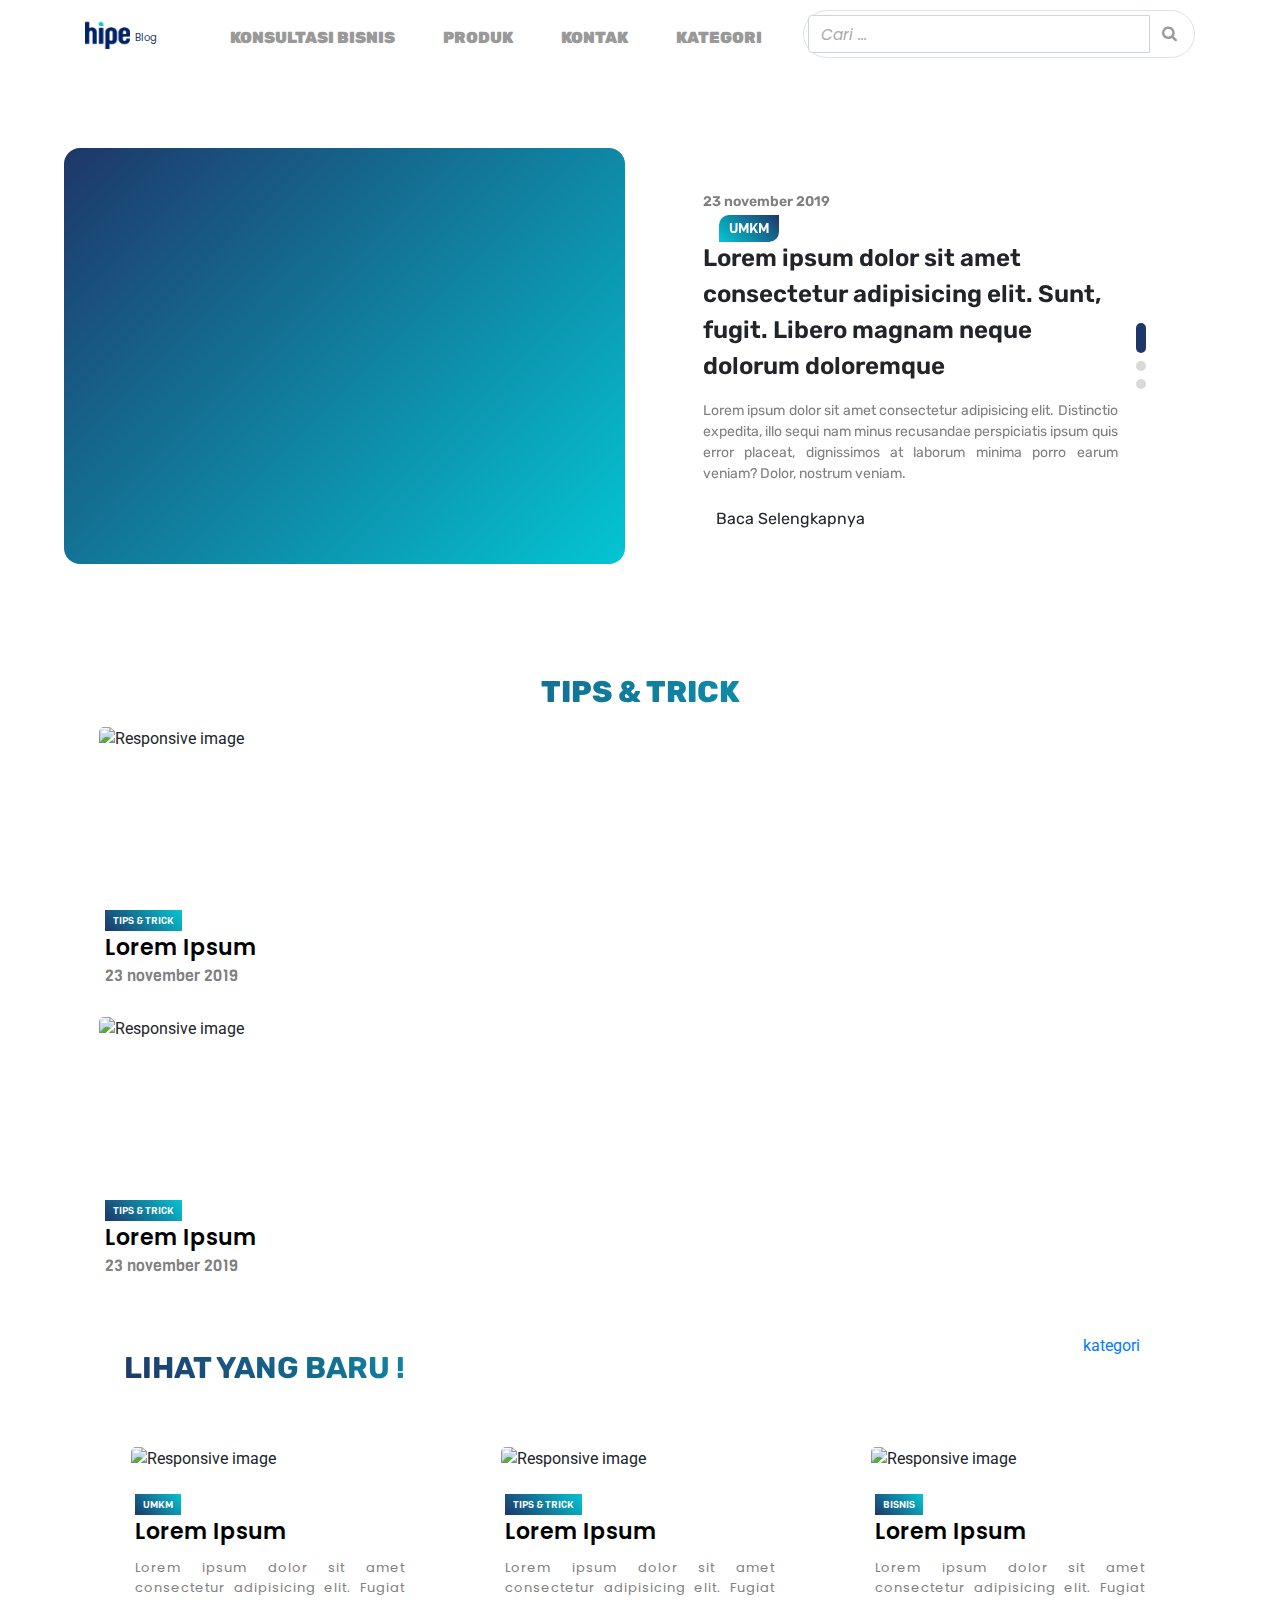
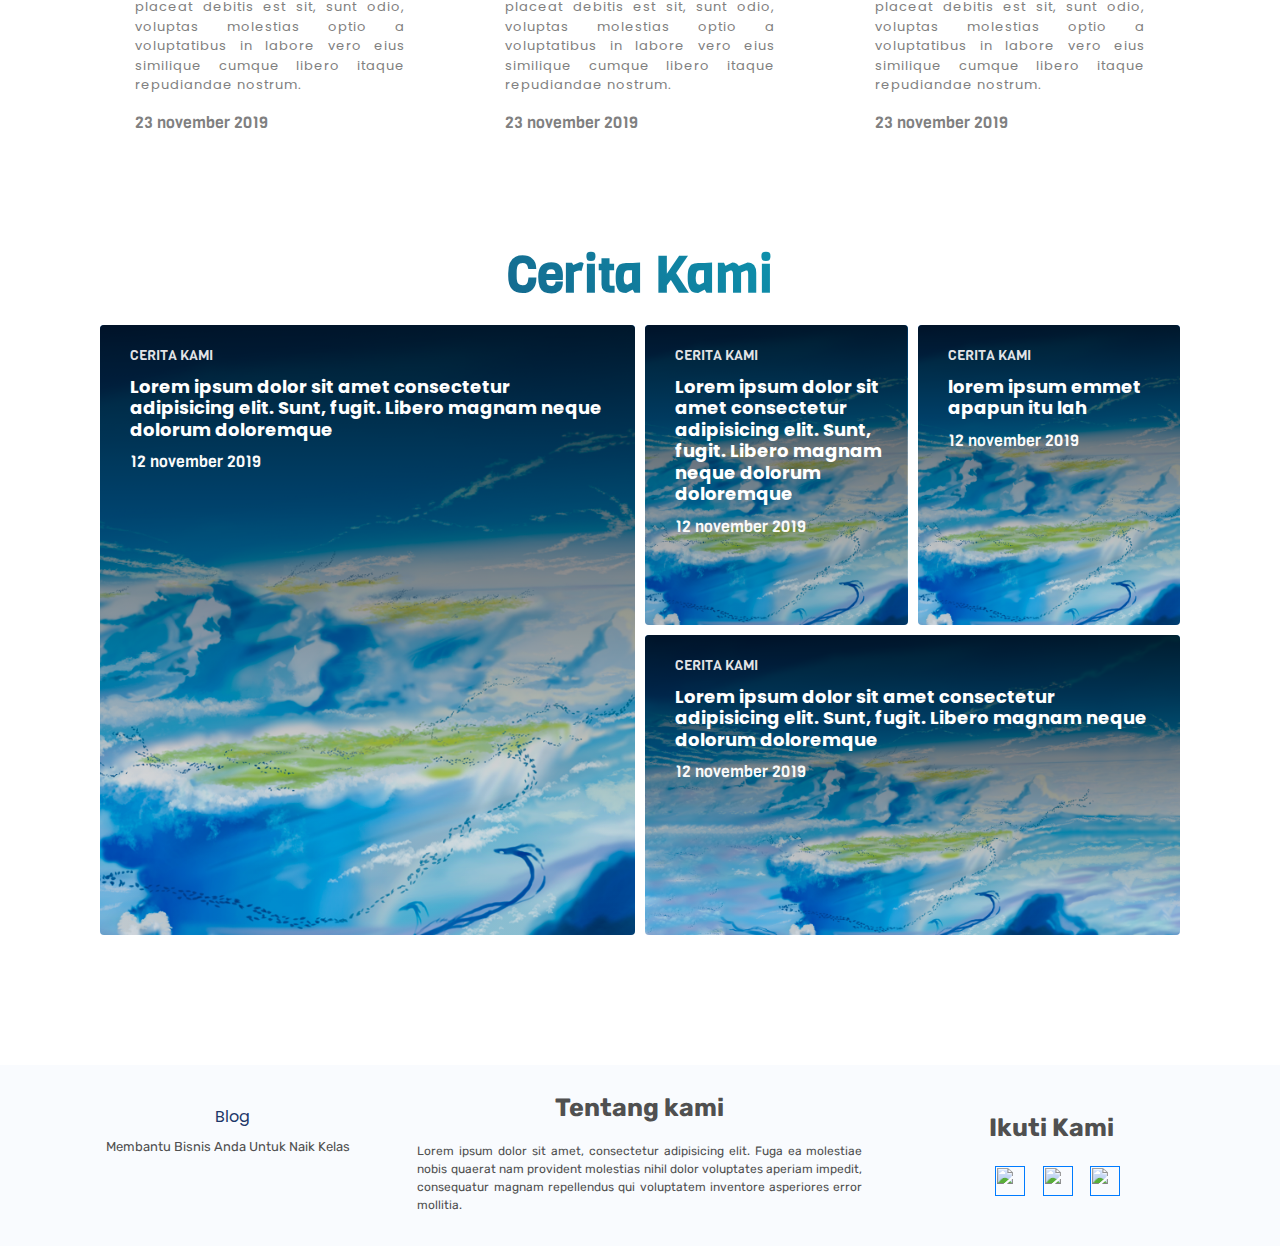
==== commit 46389c0e: "hipe.id" ====
--- a/index.html
+++ b/index.html
@@ -49,9 +49,9 @@
                     </li>
                 </ul>
                 <form>
-                    <div class="p-1 rounded rounded-pill ml-lg-n5 order-1 order-lg-0 " id="search">
+                    <div class="p-1 rounded rounded-pill ml-lg-n5 order-1 border order-lg-0 " id="search">
                         <div class="input-group"> <input type="search" placeholder="Cari ..."
-                                aria-describedby="button-addon1" class="form-control border-0 bg-white">
+                                aria-describedby="button-addon1" class="form-control  bg-white">
                             <div class="input-group-append"> <button id="button-addon1" type="submit"
                                     class="btn btn-link text-primary"><i class="fa fa-search"></i></button> </div>
                         </div>
@@ -934,7 +934,8 @@
                             <div class="card-img-overlay"> <a href="" target="_blank" rel="nofollow">
                                     <p class="card-text">CERITA KAMI</p>
                                 </a> <a href="#" class="card-title" target="_blank" rel="nofollow">
-                                    <h5 class="card-title">lorem ipsum emmet apapun itu lah</h5>
+                                    <h5 class="card-title">Lorem ipsum dolor sit amet consectetur adipisicing elit.
+                                        Sunt, fugit. Libero magnam neque dolorum doloremque</h5>
                                 </a>
                                 <h6 class="tanggal">12 november 2019</h6>
                             </div>
@@ -950,7 +951,8 @@
                             <div class="card-img-overlay"> <a href="" target="_blank" rel="nofollow">
                                     <p class="card-text">CERITA KAMI</p>
                                 </a> <a href="#" class="card-title" target="_blank" rel="nofollow">
-                                    <h5 class="card-title">lorem ipsum emmet apapun itu lah</h5>
+                                    <h5 class="card-title">Lorem ipsum dolor sit amet consectetur adipisicing elit.
+                                        Sunt, fugit. Libero magnam neque dolorum doloremque</h5>
                                 </a>
                                 <h6 class="tanggal">12 november 2019</h6>
                             </div>
@@ -984,7 +986,8 @@
                             <div class="card-img-overlay"> <a href="" target="_blank" rel="nofollow">
                                     <p class="card-text">CERITA KAMI</p>
                                 </a> <a href="#" class="card-title" target="_blank" rel="nofollow">
-                                    <h5 class="card-title">lorem ipsum emmet apapun itu lah</h5>
+                                    <h5 class="card-title">Lorem ipsum dolor sit amet consectetur adipisicing elit.
+                                        Sunt, fugit. Libero magnam neque dolorum doloremque</h5>
                                 </a>
                                 <h6 class="tanggal">12 november 2019</h6>
                             </div>
